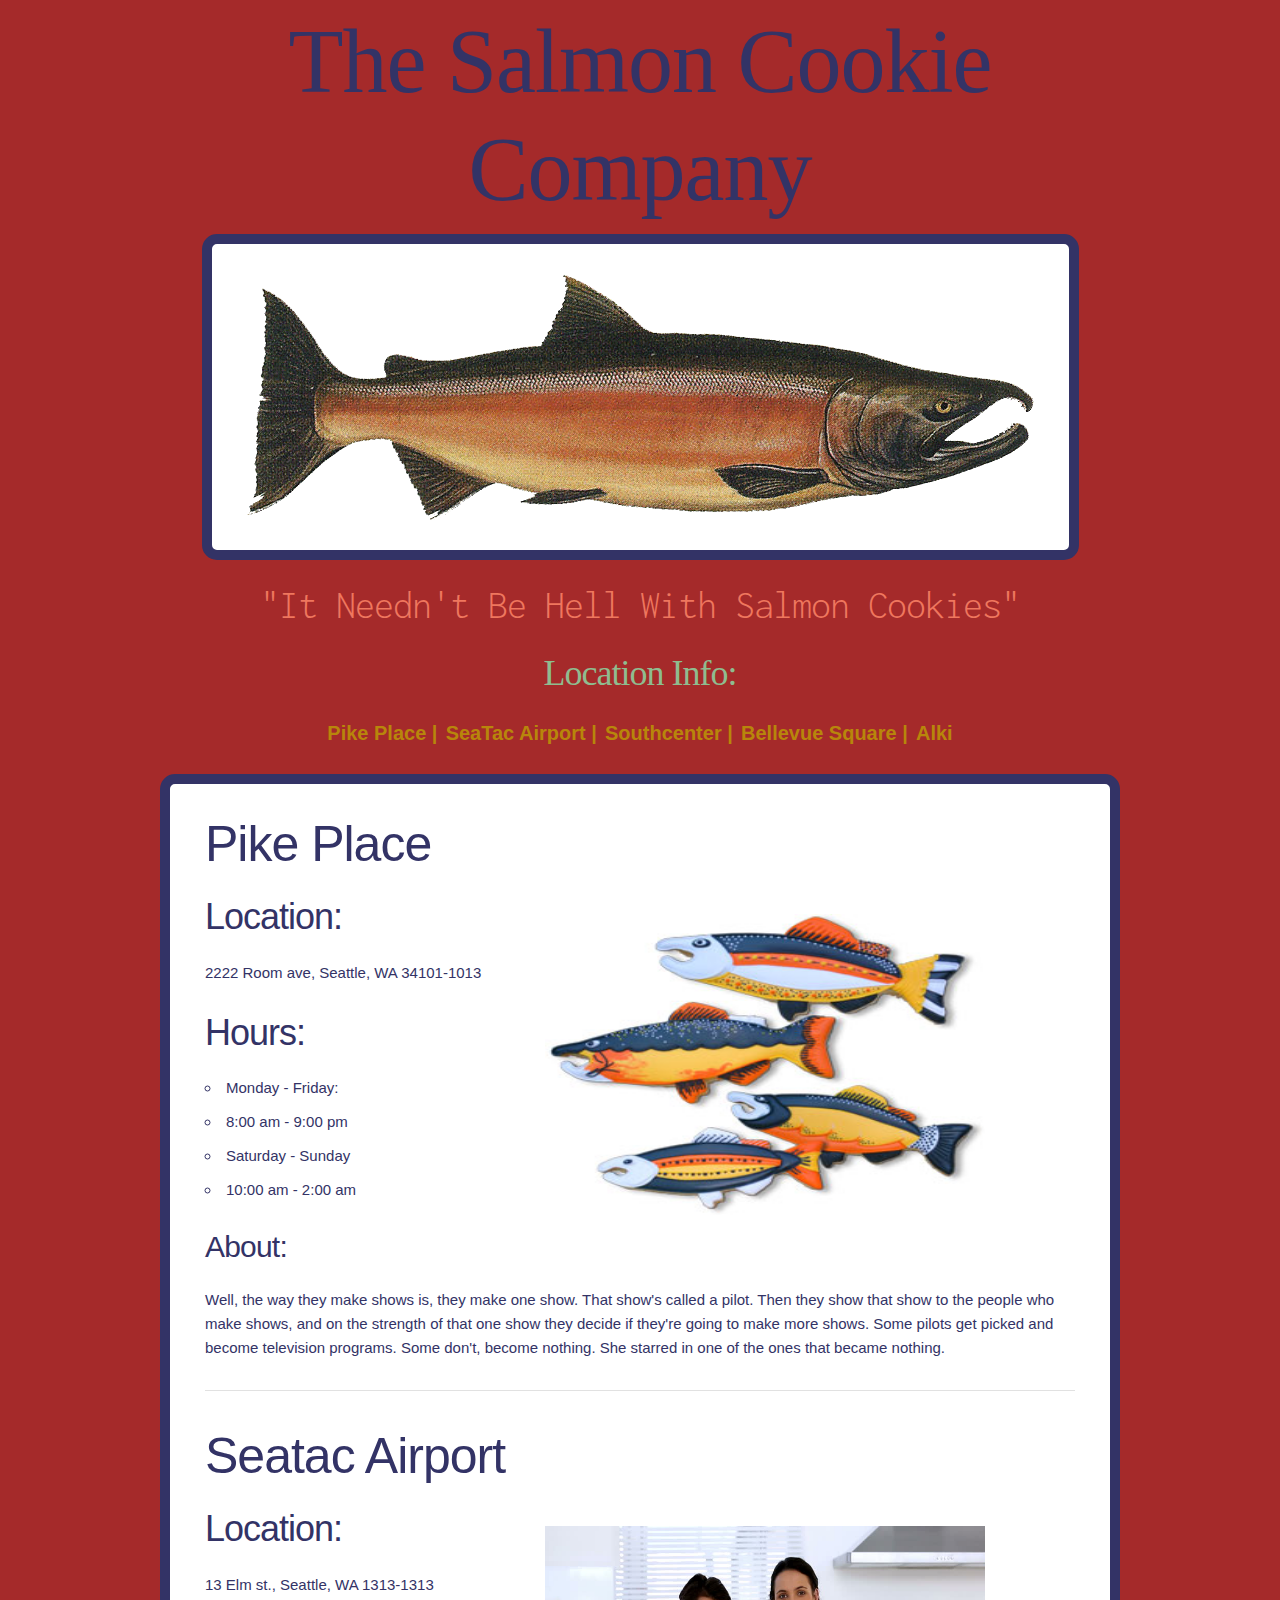
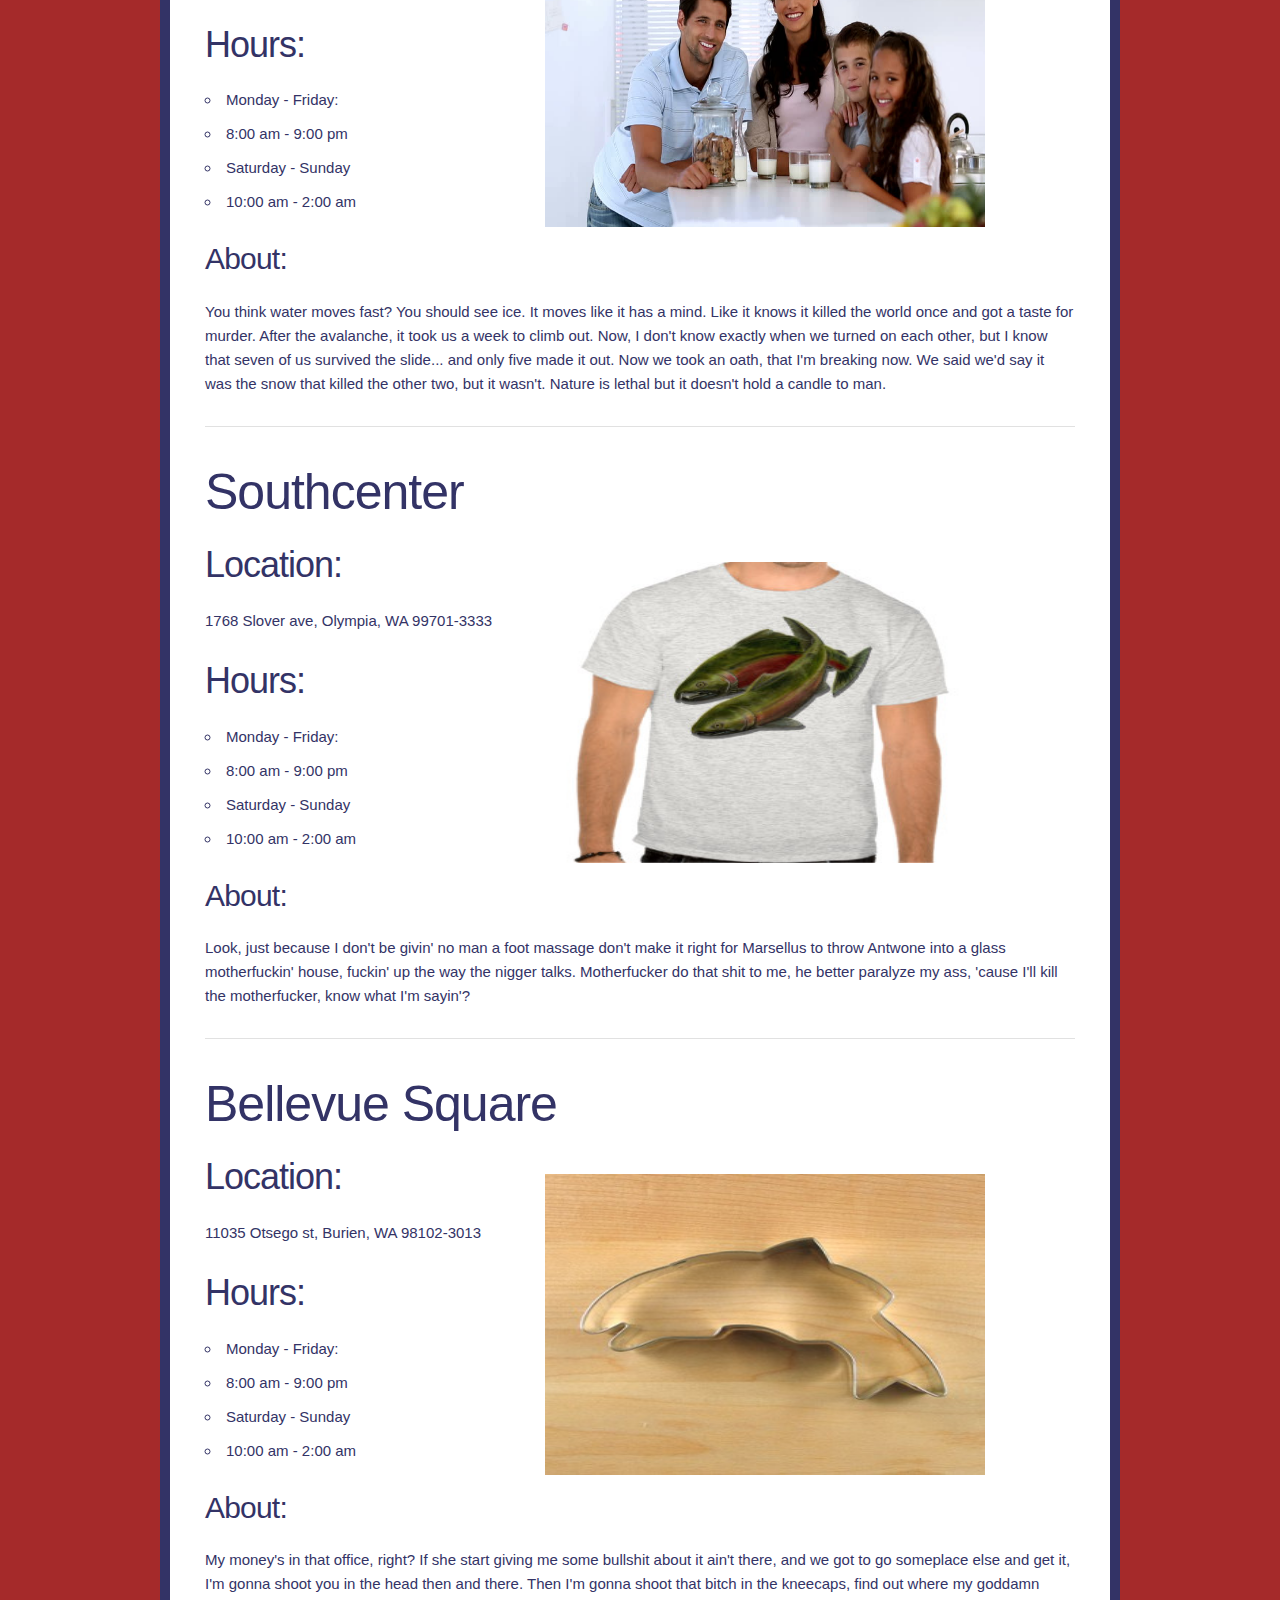
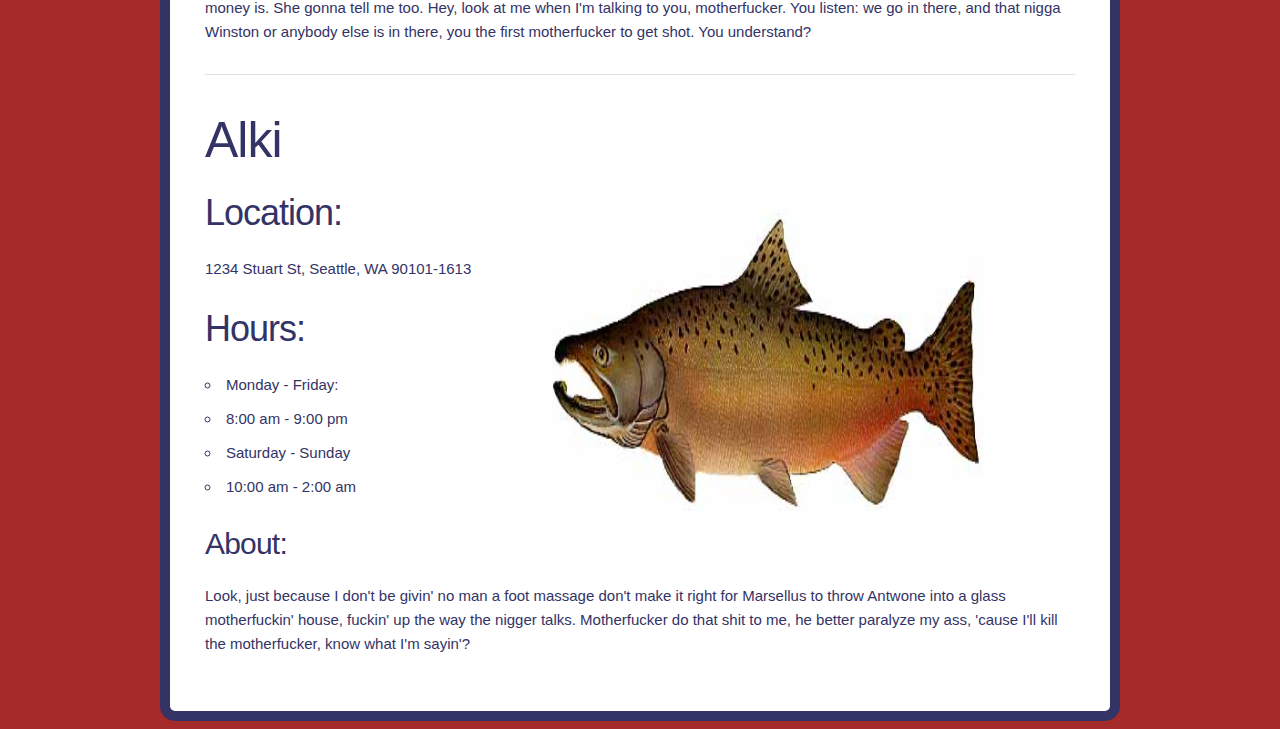
==== index.html @ 7e49e24e "Changed index layout" ====
<!DOCTYPE html>
<html>
<head>

  <title>Cookie-stand -- Tre</title>
  <link rel="stylesheet" type="text/css" href="css/style.css">
  <link rel="stylesheet" href="css/animate.css">
  <link rel="shortcut icon" type="image/x-icon" href="images/favicon.ico"/>
  <link rel="stylesheet" type="text/css" href="css/skeleton.css">
  <link href="https://fonts.googleapis.com/css?family=Inconsolata" rel="stylesheet" type="text/css">
  <link href="https://fonts.googleapis.com/css?family=Inconsolata|Chewy" rel="stylesheet" type="text/css">

</head>
<body>

  <div class="container">
    <div class="logo">
      <h1 class="company-name animated tada">The Salmon Cookie Company</h1>
        <img class="u-max-full-width main-img animated fadeInRight" src="images/salmon.png" alt="picture of a salmon" >
      <h2 class="slogan">"It Needn't Be Hell With Salmon Cookies"</h2>
    </div>
  <div class="locations">
    <h3 class="new-head">Location Info:</h3>
      <ul class="HorizontalButtons">
        <li><a href="#self">Pike Place |</a></li>
        <li><a href="#self">SeaTac Airport |</a></li>
        <li><a href="#self">Southcenter |</a></li>
        <li><a href="#self">Bellevue Square |</a></li>
        <li><a href="#self">Alki</a></li>
      </ul>
  </div>
<div class="borders1">
  <div class="hrs-info">
    <h1>Pike Place</h1>
    <img class="new-im u-max-full-width" src="images/fish.jpeg" alt="picture of a salmon cookie">
    <h3>Location:</h3>
    <p>2222 Room ave, Seattle, WA 34101-1013</p>
    <h3>Hours:</h3>
    <ul>
      <li>Monday - Friday:</li>
      <li>8:00 am - 9:00 pm</li>
      <li>Saturday - Sunday</li>
      <li>10:00 am - 2:00 am</li>
    </ul>
    <h4>About:</h4>
    <p>Well, the way they make shows is, they make one show. That show's called a pilot. Then they show that show to the people who make shows, and on the strength of that one show they decide if they're going to make more shows. Some pilots get picked and become television programs. Some don't, become nothing. She starred in one of the ones that became nothing.</p>
  </div>
  <hr />
  <div class="hrs-info">
    <h1>Seatac Airport</h1>
    <img class="new-im u-max-full-width" src="images/family.jpeg" alt="picture of a salmon cookie">
    <h3>Location:</h3>
    <p>13 Elm st., Seattle, WA 1313-1313</p>
    <h3>Hours:</h3>
    <ul>
      <li>Monday - Friday:</li>
      <li>8:00 am - 9:00 pm</li>
      <li>Saturday - Sunday</li>
      <li>10:00 am - 2:00 am</li>
    </ul>
    <h4>About:</h4>
    <p>You think water moves fast? You should see ice. It moves like it has a mind. Like it knows it killed the world once and got a taste for murder. After the avalanche, it took us a week to climb out. Now, I don't know exactly when we turned on each other, but I know that seven of us survived the slide... and only five made it out. Now we took an oath, that I'm breaking now. We said we'd say it was the snow that killed the other two, but it wasn't. Nature is lethal but it doesn't hold a candle to man.</p>
  </div>
  <hr />
  <div class="hrs-info">
    <h1>Southcenter</h1>
    <img class="new-im u-max-full-width" src="images/shirt.jpeg" alt="picture of a salmon cookie">
    <h3>Location:</h3>
    <p>1768 Slover ave, Olympia, WA 99701-3333</p>
    <h3>Hours:</h3>
    <ul>
      <li>Monday - Friday:</li>
      <li>8:00 am - 9:00 pm</li>
      <li>Saturday - Sunday</li>
      <li>10:00 am - 2:00 am</li>
    </ul>
    <h4>About:</h4>
    <p>Look, just because I don't be givin' no man a foot massage don't make it right for Marsellus to throw Antwone into a glass motherfuckin' house, fuckin' up the way the nigger talks. Motherfucker do that shit to me, he better paralyze my ass, 'cause I'll kill the motherfucker, know what I'm sayin'?</p>
  </div>
  <hr />
  <div class="hrs-info">
    <h1>Bellevue Square</h1>
    <img class="new-im u-max-full-width" src="images/cutter.jpeg" alt="picture of a salmon cookie">
    <h3>Location:</h3>
    <p>11035 Otsego st, Burien, WA 98102-3013</p>
    <h3>Hours:</h3>
    <ul>
      <li>Monday - Friday:</li>
      <li>8:00 am - 9:00 pm</li>
      <li>Saturday - Sunday</li>
      <li>10:00 am - 2:00 am</li>
    </ul>
    <h4>About:</h4>
    <p>My money's in that office, right? If she start giving me some bullshit about it ain't there, and we got to go someplace else and get it, I'm gonna shoot you in the head then and there. Then I'm gonna shoot that bitch in the kneecaps, find out where my goddamn money is. She gonna tell me too. Hey, look at me when I'm talking to you, motherfucker. You listen: we go in there, and that nigga Winston or anybody else is in there, you the first motherfucker to get shot. You understand?</p>
  </div>
  <hr />
  <div class="hrs-info">
    <h1>Alki</h1>
    <img class="new-im u-max-full-width" src="images/chinook.jpeg" alt="picture of a salmon cookie">
    <h3>Location:</h3>
    <p>1234 Stuart St, Seattle, WA 90101-1613</p>
    <h3>Hours:</h3>
    <ul>
      <li>Monday - Friday:</li>
      <li>8:00 am - 9:00 pm</li>
      <li>Saturday - Sunday</li>
      <li>10:00 am - 2:00 am</li>
    </ul>
    <h4>About:</h4>
    <p>Look, just because I don't be givin' no man a foot massage don't make it right for Marsellus to throw Antwone into a glass motherfuckin' house, fuckin' up the way the nigger talks. Motherfucker do that shit to me, he better paralyze my ass, 'cause I'll kill the motherfucker, know what I'm sayin'?</p>
  </div>
</div>
</div>
<script src="js/app.js"></script>

</body>
</html>
---- css/style.css ----
body {
  background-color: brown;
  font-family: 'Helvetica', Verdana, Arial ;
}

.slogan {
   text-align: center;
   padding-top: 20px;
   color: rgb(239, 119, 94);
   font-size: 40px;
   font-family: 'Inconsolata', cursive, Arial ;
 }

.main-img {
   display: block;
   margin: 0 auto;
   background-color: white;
   padding: 30px 35px 30px 35px;
   border: 10px solid #333366;
   border-radius: 15px;
 }

 .borders1 {
   background-color: white;
   padding: 30px 35px 30px 35px;
   border: 10px solid #333366;
   border-radius: 15px;
   color: #333366;
 }

 .new-im {
   width: 440px;
   height: 301px;
   float: right;
   margin-right: 90px;
   margin-top: 20px;
 }

 .company-name {
   font-family: 'Chewy', cursive;
   font-size: 90px;
   text-align: center;
   color:  #333366;
   margin-bottom: 10px;
 }

 .locations {
   list-style: none ;
   text-align: center;
 }

.locations a {
  font-size: 20px;
  color: #B8860B;
  font-weight: bolder;
}

 .new-head {
   text-align: center;
   font-family: 'Georgia', Times, cursive;
   color: 	#8FBC8F;
 }

 ul.HorizontalButtons {
  margin-left: 0;
  padding-left: 0;
}
ul.HorizontalButtons li {
  font-size: 15px;
  color: white;
  display: inline;
  margin: 2px;
  padding: 0;

}
ul.HorizontalButtons li a {
  text-decoration: none
}
ul.HorizontalButtons li a:hover {
  background-color: white;
}
---- css/skeleton.css ----
/*
* Skeleton V2.0.4
* Copyright 2014, Dave Gamache
* www.getskeleton.com
* Free to use under the MIT license.
* http://www.opensource.org/licenses/mit-license.php
* 12/29/2014
*/


/* Table of contents
––––––––––––––––––––––––––––––––––––––––––––––––––
- Grid
- Base Styles
- Typography
- Links
- Buttons
- Forms
- Lists
- Code
- Tables
- Spacing
- Utilities
- Clearing
- Media Queries
*/


/* Grid
–––––––––––––––––––––––––––––––––––––––––––––––––– */
.container {
  position: relative;
  width: 100%;
  max-width: 960px;
  margin: 0 auto;
  padding: 0 20px;
  box-sizing: border-box; }
.column,
.columns {
  width: 100%;
  float: left;
  box-sizing: border-box; }

/* For devices larger than 400px */
@media (min-width: 400px) {
  .container {
    width: 85%;
    padding: 0; }
}

/* For devices larger than 550px */
@media (min-width: 550px) {
  .container {
    width: 80%; }
  .column,
  .columns {
    margin-left: 4%; }
  .column:first-child,
  .columns:first-child {
    margin-left: 0; }

  .one.column,
  .one.columns                    { width: 4.66666666667%; }
  .two.columns                    { width: 13.3333333333%; }
  .three.columns                  { width: 22%;            }
  .four.columns                   { width: 30.6666666667%; }
  .five.columns                   { width: 39.3333333333%; }
  .six.columns                    { width: 48%;            }
  .seven.columns                  { width: 56.6666666667%; }
  .eight.columns                  { width: 65.3333333333%; }
  .nine.columns                   { width: 74.0%;          }
  .ten.columns                    { width: 82.6666666667%; }
  .eleven.columns                 { width: 91.3333333333%; }
  .twelve.columns                 { width: 100%; margin-left: 0; }

  .one-third.column               { width: 30.6666666667%; }
  .two-thirds.column              { width: 65.3333333333%; }

  .one-half.column                { width: 48%; }

  /* Offsets */
  .offset-by-one.column,
  .offset-by-one.columns          { margin-left: 8.66666666667%; }
  .offset-by-two.column,
  .offset-by-two.columns          { margin-left: 17.3333333333%; }
  .offset-by-three.column,
  .offset-by-three.columns        { margin-left: 26%;            }
  .offset-by-four.column,
  .offset-by-four.columns         { margin-left: 34.6666666667%; }
  .offset-by-five.column,
  .offset-by-five.columns         { margin-left: 43.3333333333%; }
  .offset-by-six.column,
  .offset-by-six.columns          { margin-left: 52%;            }
  .offset-by-seven.column,
  .offset-by-seven.columns        { margin-left: 60.6666666667%; }
  .offset-by-eight.column,
  .offset-by-eight.columns        { margin-left: 69.3333333333%; }
  .offset-by-nine.column,
  .offset-by-nine.columns         { margin-left: 78.0%;          }
  .offset-by-ten.column,
  .offset-by-ten.columns          { margin-left: 86.6666666667%; }
  .offset-by-eleven.column,
  .offset-by-eleven.columns       { margin-left: 95.3333333333%; }

  .offset-by-one-third.column,
  .offset-by-one-third.columns    { margin-left: 34.6666666667%; }
  .offset-by-two-thirds.column,
  .offset-by-two-thirds.columns   { margin-left: 69.3333333333%; }

  .offset-by-one-half.column,
  .offset-by-one-half.columns     { margin-left: 52%; }

}


/* Base Styles
–––––––––––––––––––––––––––––––––––––––––––––––––– */
/* NOTE
html is set to 62.5% so that all the REM measurements throughout Skeleton
are based on 10px sizing. So basically 1.5rem = 15px :) */
html {
  font-size: 62.5%; }
body {
  font-size: 1.5em; /* currently ems cause chrome bug misinterpreting rems on body element */
  line-height: 1.6;
  font-weight: 400;
  font-family: "Raleway", "HelveticaNeue", "Helvetica Neue", Helvetica, Arial, sans-serif;
  color: #222; }


/* Typography
–––––––––––––––––––––––––––––––––––––––––––––––––– */
h1, h2, h3, h4, h5, h6 {
  margin-top: 0;
  margin-bottom: 2rem;
  font-weight: 300; }
h1 { font-size: 4.0rem; line-height: 1.2;  letter-spacing: -.1rem;}
h2 { font-size: 3.6rem; line-height: 1.25; letter-spacing: -.1rem; }
h3 { font-size: 3.0rem; line-height: 1.3;  letter-spacing: -.1rem; }
h4 { font-size: 2.4rem; line-height: 1.35; letter-spacing: -.08rem; }
h5 { font-size: 1.8rem; line-height: 1.5;  letter-spacing: -.05rem; }
h6 { font-size: 1.5rem; line-height: 1.6;  letter-spacing: 0; }

/* Larger than phablet */
@media (min-width: 550px) {
  h1 { font-size: 5.0rem; }
  h2 { font-size: 4.2rem; }
  h3 { font-size: 3.6rem; }
  h4 { font-size: 3.0rem; }
  h5 { font-size: 2.4rem; }
  h6 { font-size: 1.5rem; }
}

p {
  margin-top: 0; }


/* Links
–––––––––––––––––––––––––––––––––––––––––––––––––– */
a {
  color: #1EAEDB; }
a:hover {
  color: #0FA0CE; }


/* Buttons
–––––––––––––––––––––––––––––––––––––––––––––––––– */
.button,
button,
input[type="submit"],
input[type="reset"],
input[type="button"] {
  display: inline-block;
  height: 38px;
  padding: 0 30px;
  color: #555;
  text-align: center;
  font-size: 11px;
  font-weight: 600;
  line-height: 38px;
  letter-spacing: .1rem;
  text-transform: uppercase;
  text-decoration: none;
  white-space: nowrap;
  background-color: transparent;
  border-radius: 4px;
  border: 1px solid #bbb;
  cursor: pointer;
  box-sizing: border-box; }
.button:hover,
button:hover,
input[type="submit"]:hover,
input[type="reset"]:hover,
input[type="button"]:hover,
.button:focus,
button:focus,
input[type="submit"]:focus,
input[type="reset"]:focus,
input[type="button"]:focus {
  color: #333;
  border-color: #888;
  outline: 0; }
.button.button-primary,
button.button-primary,
input[type="submit"].button-primary,
input[type="reset"].button-primary,
input[type="button"].button-primary {
  color: #FFF;
  background-color: #33C3F0;
  border-color: #33C3F0; }
.button.button-primary:hover,
button.button-primary:hover,
input[type="submit"].button-primary:hover,
input[type="reset"].button-primary:hover,
input[type="button"].button-primary:hover,
.button.button-primary:focus,
button.button-primary:focus,
input[type="submit"].button-primary:focus,
input[type="reset"].button-primary:focus,
input[type="button"].button-primary:focus {
  color: #FFF;
  background-color: #1EAEDB;
  border-color: #1EAEDB; }


/* Forms
–––––––––––––––––––––––––––––––––––––––––––––––––– */
input[type="email"],
input[type="number"],
input[type="search"],
input[type="text"],
input[type="tel"],
input[type="url"],
input[type="password"],
textarea,
select {
  height: 38px;
  padding: 6px 10px; /* The 6px vertically centers text on FF, ignored by Webkit */
  background-color: #fff;
  border: 1px solid #D1D1D1;
  border-radius: 4px;
  box-shadow: none;
  box-sizing: border-box; }
/* Removes awkward default styles on some inputs for iOS */
input[type="email"],
input[type="number"],
input[type="search"],
input[type="text"],
input[type="tel"],
input[type="url"],
input[type="password"],
textarea {
  -webkit-appearance: none;
     -moz-appearance: none;
          appearance: none; }
textarea {
  min-height: 65px;
  padding-top: 6px;
  padding-bottom: 6px; }
input[type="email"]:focus,
input[type="number"]:focus,
input[type="search"]:focus,
input[type="text"]:focus,
input[type="tel"]:focus,
input[type="url"]:focus,
input[type="password"]:focus,
textarea:focus,
select:focus {
  border: 1px solid #33C3F0;
  outline: 0; }
label,
legend {
  display: block;
  margin-bottom: .5rem;
  font-weight: 600; }
fieldset {
  padding: 0;
  border-width: 0; }
input[type="checkbox"],
input[type="radio"] {
  display: inline; }
label > .label-body {
  display: inline-block;
  margin-left: .5rem;
  font-weight: normal; }


/* Lists
–––––––––––––––––––––––––––––––––––––––––––––––––– */
ul {
  list-style: circle inside; }
ol {
  list-style: decimal inside; }
ol, ul {
  padding-left: 0;
  margin-top: 0; }
ul ul,
ul ol,
ol ol,
ol ul {
  margin: 1.5rem 0 1.5rem 3rem;
  font-size: 90%; }
li {
  margin-bottom: 1rem; }


/* Code
–––––––––––––––––––––––––––––––––––––––––––––––––– */
code {
  padding: .2rem .5rem;
  margin: 0 .2rem;
  font-size: 90%;
  white-space: nowrap;
  background: #F1F1F1;
  border: 1px solid #E1E1E1;
  border-radius: 4px; }
pre > code {
  display: block;
  padding: 1rem 1.5rem;
  white-space: pre; }


/* Tables
–––––––––––––––––––––––––––––––––––––––––––––––––– */
th,
td {
  padding: 12px 15px;
  text-align: left;
  border-bottom: 1px solid #E1E1E1; }
th:first-child,
td:first-child {
  padding-left: 0; }
th:last-child,
td:last-child {
  padding-right: 0; }


/* Spacing
–––––––––––––––––––––––––––––––––––––––––––––––––– */
button,
.button {
  margin-bottom: 1rem; }
input,
textarea,
select,
fieldset {
  margin-bottom: 1.5rem; }
pre,
blockquote,
dl,
figure,
table,
p,
ul,
ol,
form {
  margin-bottom: 2.5rem; }


/* Utilities
–––––––––––––––––––––––––––––––––––––––––––––––––– */
.u-full-width {
  width: 100%;
  box-sizing: border-box; }
.u-max-full-width {
  max-width: 100%;
  box-sizing: border-box; }
.u-pull-right {
  float: right; }
.u-pull-left {
  float: left; }


/* Misc
–––––––––––––––––––––––––––––––––––––––––––––––––– */
hr {
  margin-top: 3rem;
  margin-bottom: 3.5rem;
  border-width: 0;
  border-top: 1px solid #E1E1E1; }


/* Clearing
–––––––––––––––––––––––––––––––––––––––––––––––––– */

/* Self Clearing Goodness */
.container:after,
.row:after,
.u-cf {
  content: "";
  display: table;
  clear: both; }


/* Media Queries
–––––––––––––––––––––––––––––––––––––––––––––––––– */
/*
Note: The best way to structure the use of media queries is to create the queries
near the relevant code. For example, if you wanted to change the styles for buttons
on small devices, paste the mobile query code up in the buttons section and style it
there.
*/


/* Larger than mobile */
@media (min-width: 400px) {}

/* Larger than phablet (also point when grid becomes active) */
@media (min-width: 550px) {}

/* Larger than tablet */
@media (min-width: 750px) {}

/* Larger than desktop */
@media (min-width: 1000px) {}

/* Larger than Desktop HD */
@media (min-width: 1200px) {}
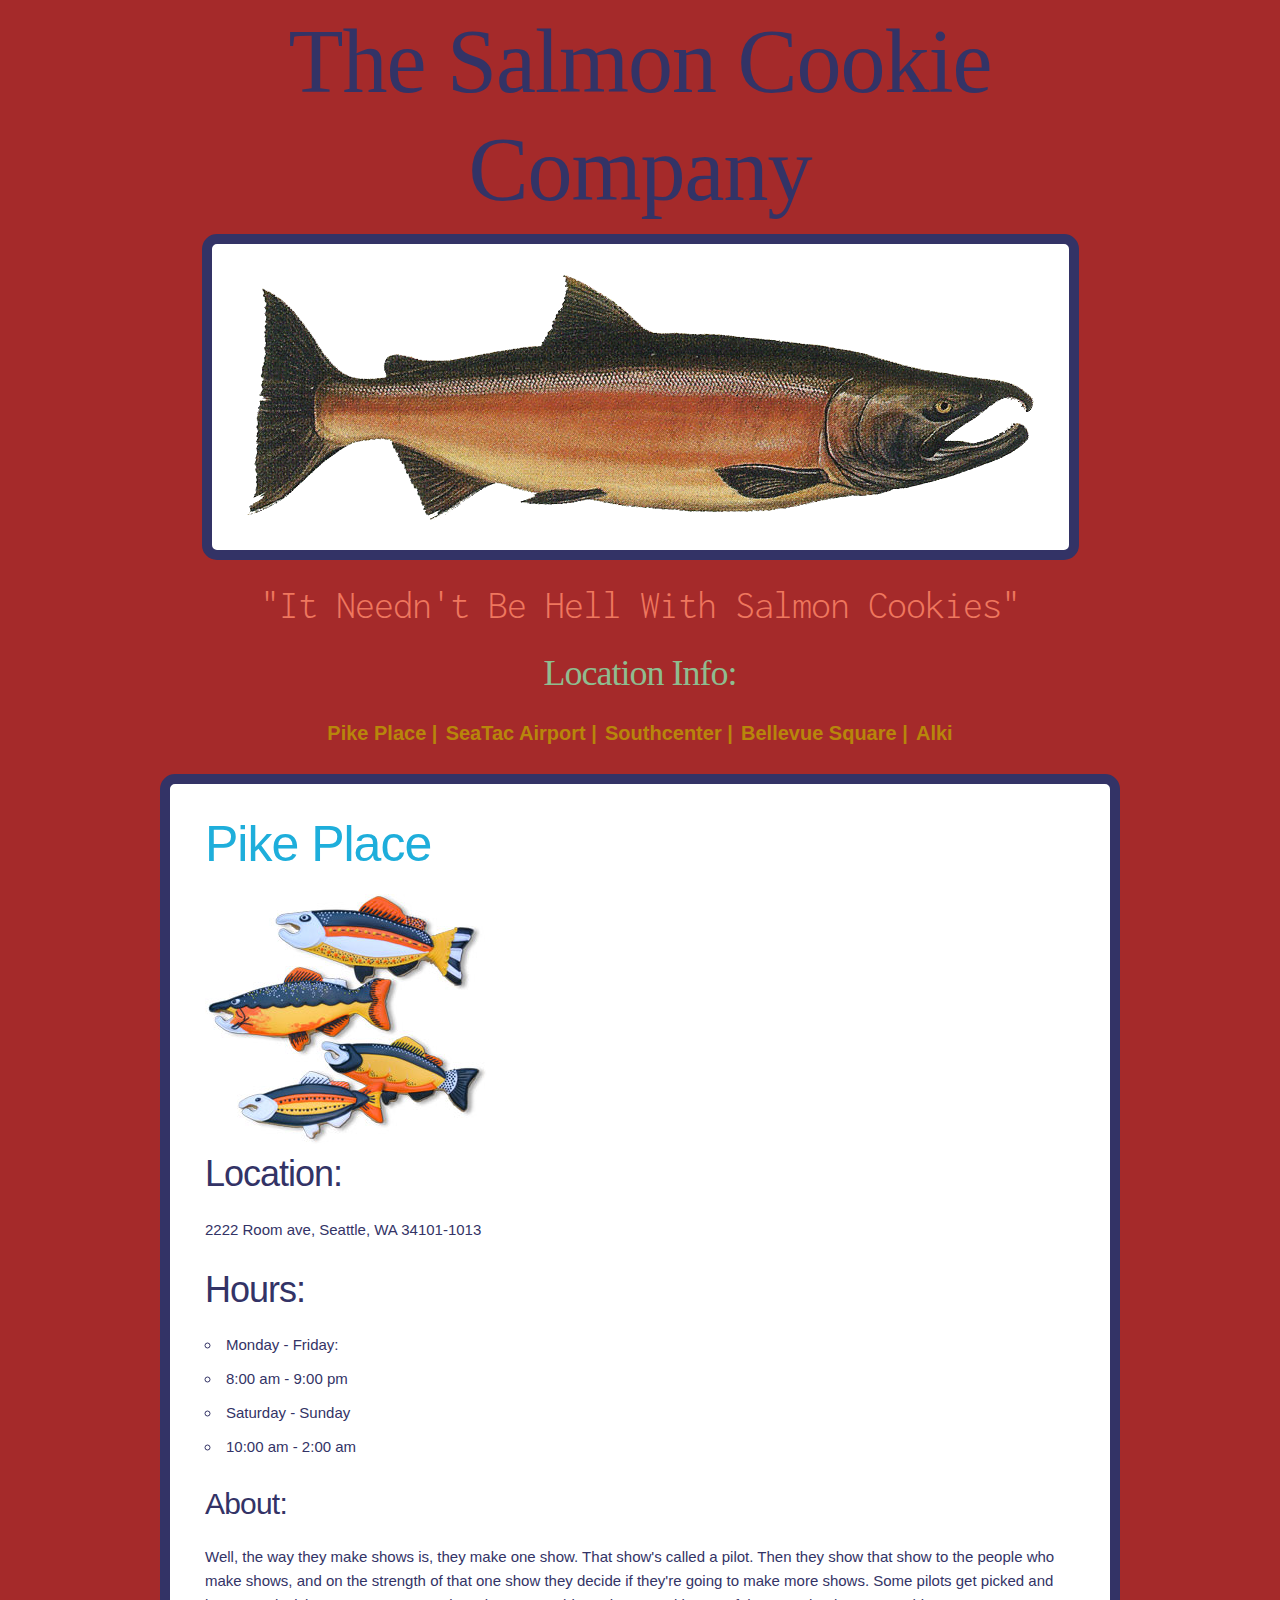
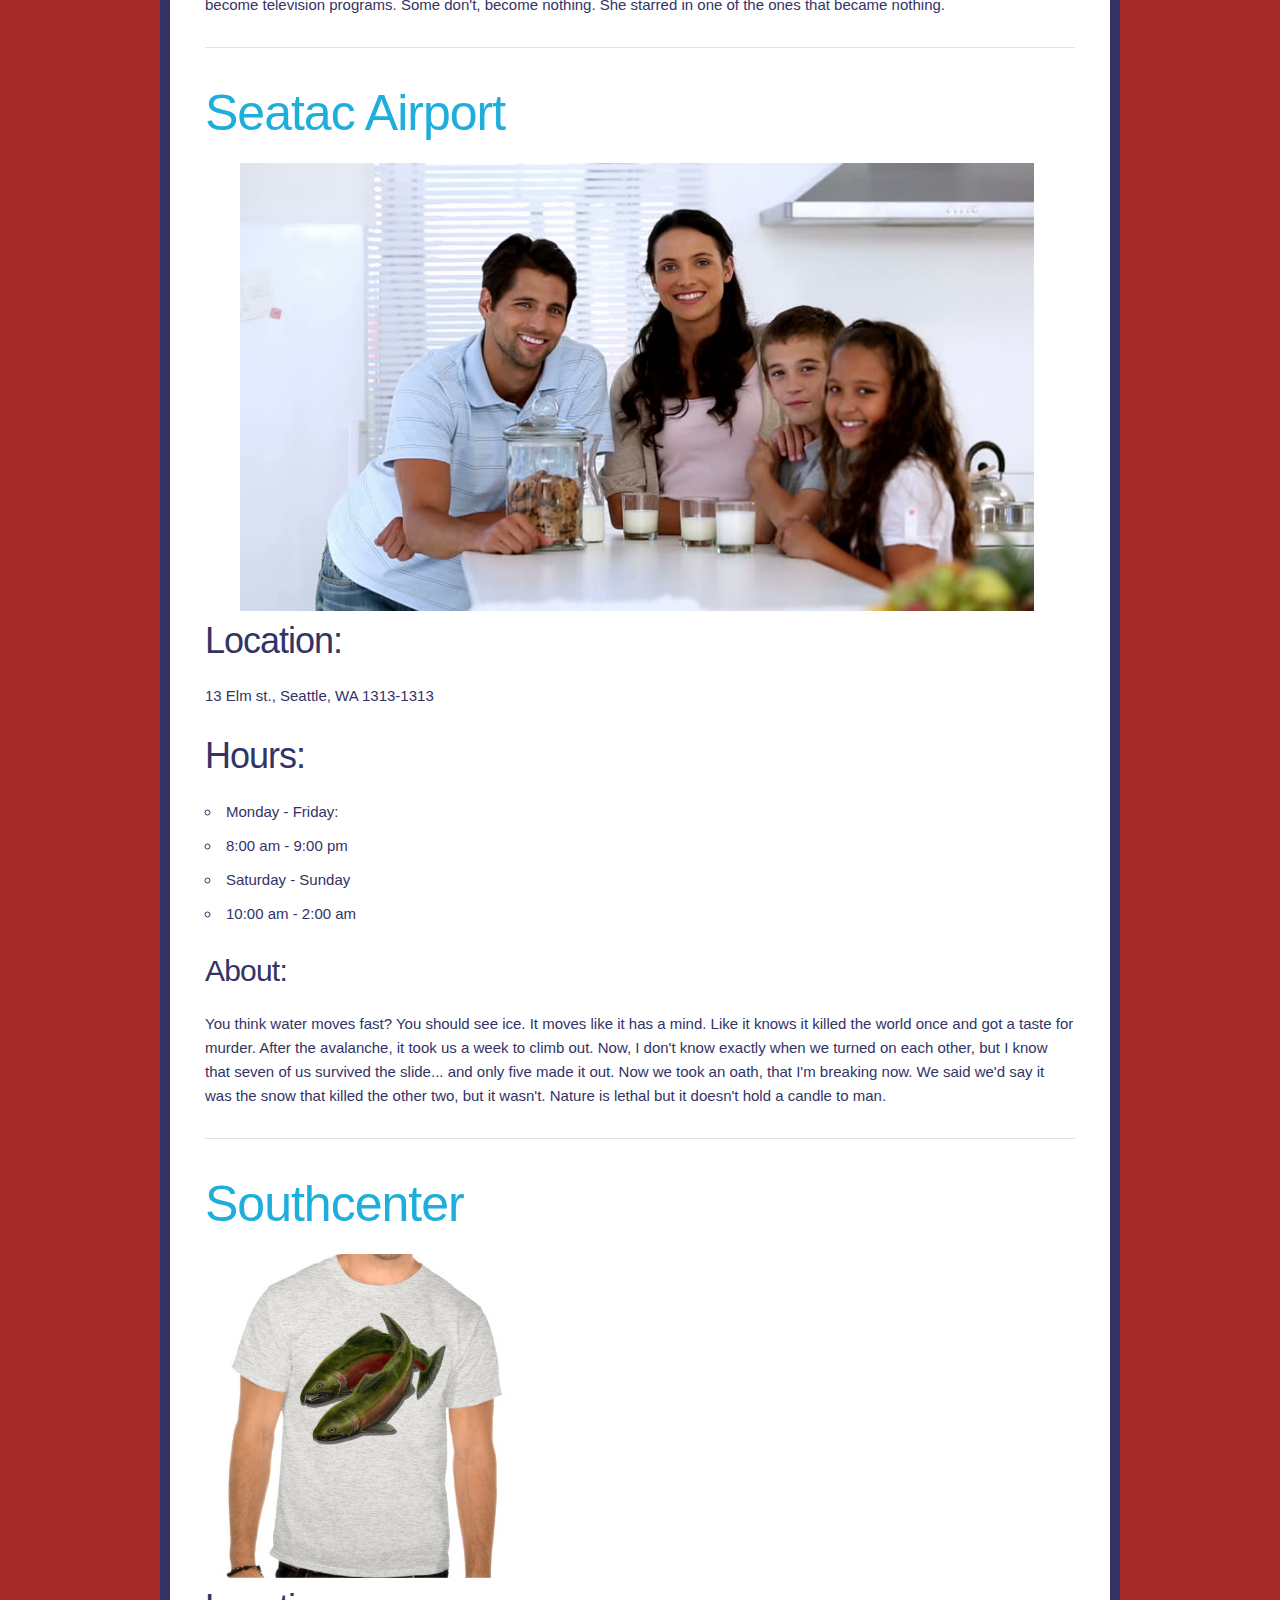
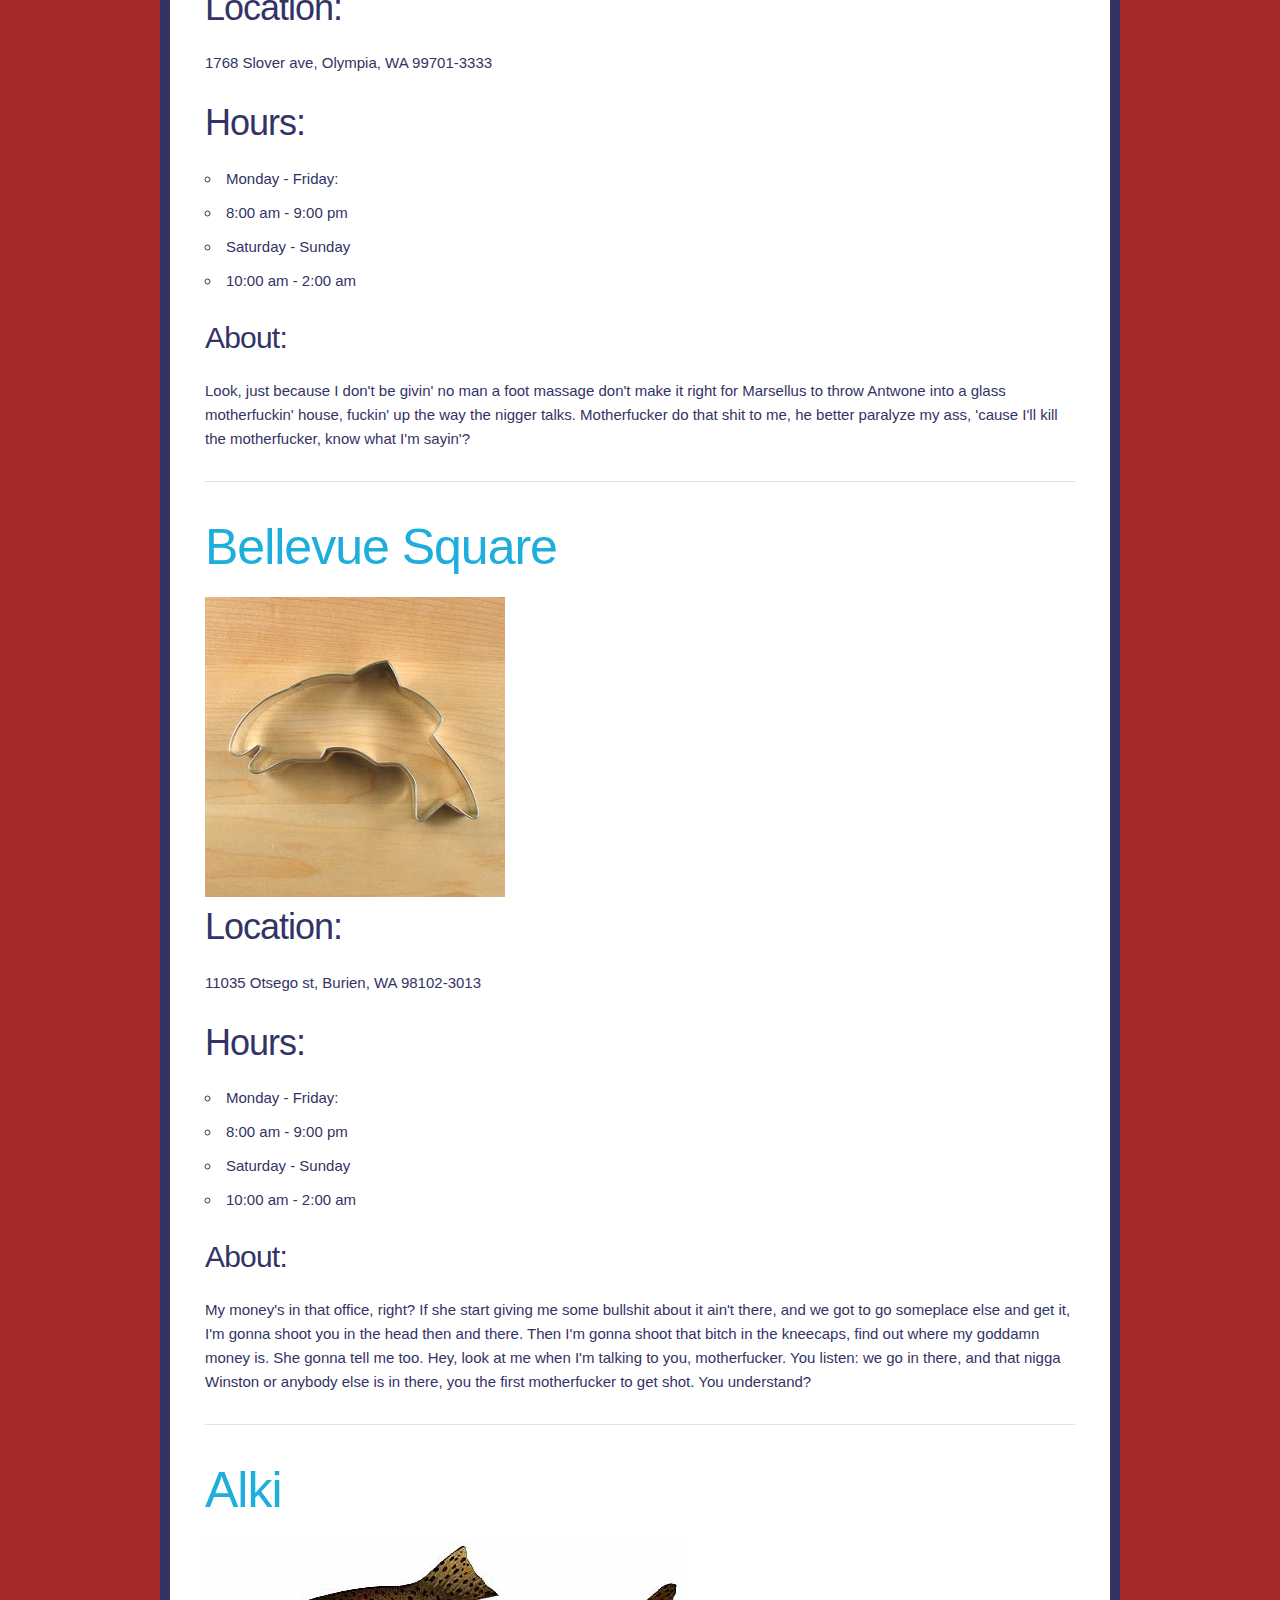
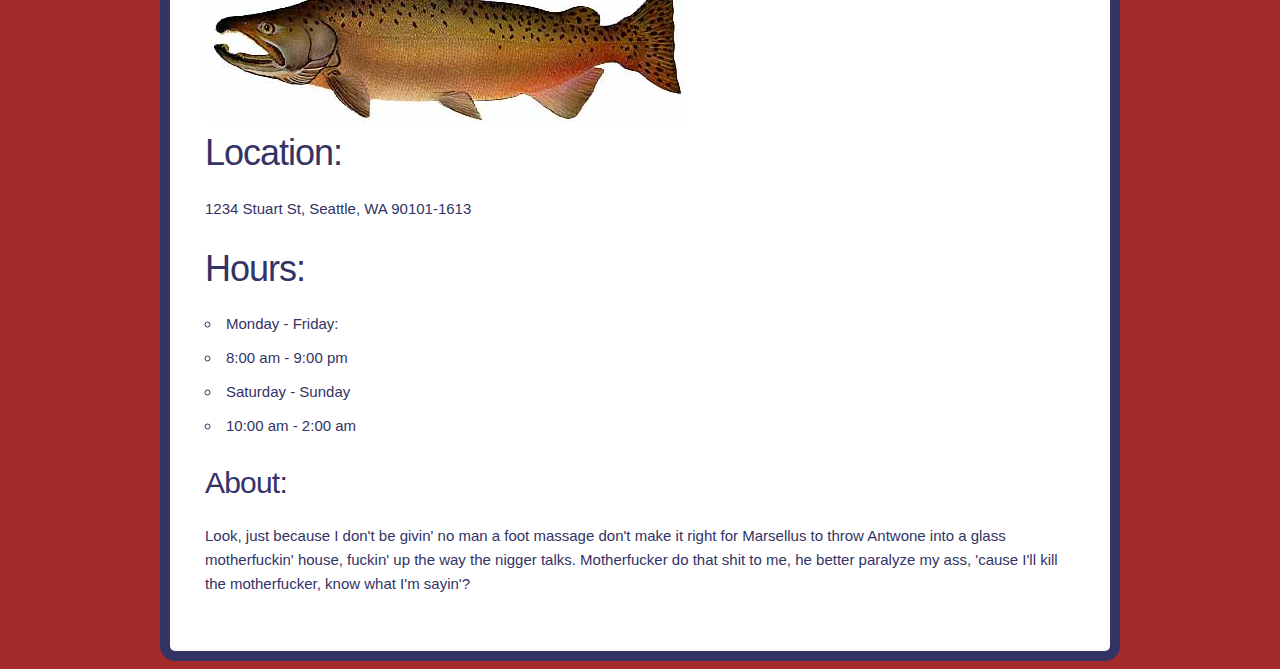
==== commit a98de1a6: "made images responsive" ====
--- a/index.html
+++ b/index.html
@@ -1,115 +1,140 @@
-<!DOCTYPE html>
-<html>
-<head>
+  <!DOCTYPE html>
+  <html>
+  <head>
 
-  <title>Cookie-stand -- Tre</title>
-  <link rel="stylesheet" type="text/css" href="css/style.css">
-  <link rel="stylesheet" href="css/animate.css">
-  <link rel="shortcut icon" type="image/x-icon" href="images/favicon.ico"/>
-  <link rel="stylesheet" type="text/css" href="css/skeleton.css">
-  <link href="https://fonts.googleapis.com/css?family=Inconsolata" rel="stylesheet" type="text/css">
-  <link href="https://fonts.googleapis.com/css?family=Inconsolata|Chewy" rel="stylesheet" type="text/css">
+    <title>Cookie-stand -- Tre</title>
+    <link rel="stylesheet" type="text/css" href="css/style.css">
+    <link rel="stylesheet" href="css/animate.css">
+    <link rel="shortcut icon" type="image/x-icon" href="images/favicon.ico"/>
+    <link rel="stylesheet" type="text/css" href="css/skeleton.css">
+    <link href="https://fonts.googleapis.com/css?family=Inconsolata" rel="stylesheet" type="text/css">
+    <link href="https://fonts.googleapis.com/css?family=Inconsolata|Chewy" rel="stylesheet" type="text/css">
 
-</head>
-<body>
 
-  <div class="container">
+  </head>
+  <body>
+
+    <div class="container">
     <div class="logo">
-      <h1 class="company-name animated tada">The Salmon Cookie Company</h1>
-        <img class="u-max-full-width main-img animated fadeInRight" src="images/salmon.png" alt="picture of a salmon" >
-      <h2 class="slogan">"It Needn't Be Hell With Salmon Cookies"</h2>
+        <h1 class="company-name animated tada">The Salmon Cookie Company</h1>
+          <img class="u-max-full-width main-img animated fadeInRight" src="images/salmon.png" alt="picture of a salmon" >
+        <h2 class="slogan">"It Needn't Be Hell With Salmon Cookies"</h2>
+
     </div>
-  <div class="locations">
-    <h3 class="new-head">Location Info:</h3>
-      <ul class="HorizontalButtons">
-        <li><a href="#self">Pike Place |</a></li>
-        <li><a href="#self">SeaTac Airport |</a></li>
-        <li><a href="#self">Southcenter |</a></li>
-        <li><a href="#self">Bellevue Square |</a></li>
-        <li><a href="#self">Alki</a></li>
-      </ul>
+    <div class="locations">
+
+      <h3 class="new-head">Location Info:</h3>
+          <ul class="HorizontalButtons">
+            <li><a href="#pikeS">Pike Place |</a></li>
+            <li><a href="#tacS">SeaTac Airport |</a></li>
+            <li><a href="#southS">Southcenter |</a></li>
+            <li><a href="#bellS">Bellevue Square |</a></li>
+            <li><a href="#alkS">Alki</a></li>
+          </ul>
+
+    </div>
+    <div class="row">
+
+      <div class="twelve columns">
+      <div class="borders1">
+      <div class="hrs-info">
+        <h1><a id="pikeS">Pike Place</a></h1>
+        <div class="twelve columns">
+          <img class="new-im" src="images/fish.jpeg" alt="picture of a salmon cookie">
+        </div>
+        <h3>Location:</h3>
+          <p>2222 Room ave, Seattle, WA 34101-1013</p>
+        <h3>Hours:</h3>
+          <ul>
+            <li>Monday - Friday:</li>
+            <li>8:00 am - 9:00 pm</li>
+            <li>Saturday - Sunday</li>
+            <li>10:00 am - 2:00 am</li>
+          </ul>
+        <h4>About:</h4>
+          <p>Well, the way they make shows is, they make one show. That show's called a pilot. Then they show that show to the people who make shows, and on the strength of that one show they decide if they're going to make more shows. Some pilots get picked and become television programs. Some don't, become nothing. She starred in one of the ones that became nothing.</p>
+    </div>
+    <hr />
+    <div class="hrs-info">
+
+        <h1><a id="tacS">Seatac Airport</a></h1>
+        <div class="eleven columns">
+          <img class="new-im u-max-full-width" src="images/family.jpeg" alt="picture of a salmon cookie">
+        </div>
+        <h3>Location:</h3>
+          <p>13 Elm st., Seattle, WA 1313-1313</p>
+        <h3>Hours:</h3>
+          <ul>
+            <li>Monday - Friday:</li>
+            <li>8:00 am - 9:00 pm</li>
+            <li>Saturday - Sunday</li>
+            <li>10:00 am - 2:00 am</li>
+          </ul>
+        <h4>About:</h4>
+          <p>You think water moves fast? You should see ice. It moves like it has a mind. Like it knows it killed the world once and got a taste for murder. After the avalanche, it took us a week to climb out. Now, I don't know exactly when we turned on each other, but I know that seven of us survived the slide... and only five made it out. Now we took an oath, that I'm breaking now. We said we'd say it was the snow that killed the other two, but it wasn't. Nature is lethal but it doesn't hold a candle to man.</p>
+    </div>
+    <hr />
+    <div class="hrs-info">
+
+        <h1><a id="southS">Southcenter</a></h1>
+        <div class="twelve columns">
+          <img class="new-im u-max-full-width" src="images/shirt.jpeg" alt="picture of a salmon cookie">
+        </div>
+        <h3>Location:</h3>
+          <p>1768 Slover ave, Olympia, WA 99701-3333</p>
+        <h3>Hours:</h3>
+          <ul>
+            <li>Monday - Friday:</li>
+            <li>8:00 am - 9:00 pm</li>
+            <li>Saturday - Sunday</li>
+            <li>10:00 am - 2:00 am</li>
+          </ul>
+        <h4>About:</h4>
+          <p>Look, just because I don't be givin' no man a foot massage don't make it right for Marsellus to throw Antwone into a glass motherfuckin' house, fuckin' up the way the nigger talks. Motherfucker do that shit to me, he better paralyze my ass, 'cause I'll kill the motherfucker, know what I'm sayin'?</p>
+
+    </div>
+    <hr />
+    <div class="hrs-info">
+
+        <h1><a id="bellS">Bellevue Square</a></h1>
+        <div class="twelve columns">
+          <img class="new-im u-max-full-width" src="images/cutter.jpeg" alt="picture of a salmon cookie">
+        </div>
+        <h3>Location:</h3>
+          <p>11035 Otsego st, Burien, WA 98102-3013</p>
+        <h3>Hours:</h3>
+          <ul>
+            <li>Monday - Friday:</li>
+            <li>8:00 am - 9:00 pm</li>
+            <li>Saturday - Sunday</li>
+            <li>10:00 am - 2:00 am</li>
+          </ul>
+        <h4>About:</h4>
+          <p>My money's in that office, right? If she start giving me some bullshit about it ain't there, and we got to go someplace else and get it, I'm gonna shoot you in the head then and there. Then I'm gonna shoot that bitch in the kneecaps, find out where my goddamn money is. She gonna tell me too. Hey, look at me when I'm talking to you, motherfucker. You listen: we go in there, and that nigga Winston or anybody else is in there, you the first motherfucker to get shot. You understand?</p>
+
+    </div>
+    <hr />
+    <div class="hrs-info">
+
+        <h1><a id="alkS">Alki</a></h1>
+        <div class="twelve columns">
+          <img class="new-im u-max-full-width" src="images/chinook.jpeg" alt="picture of a salmon cookie">
+        </div>
+        <h3>Location:</h3>
+          <p>1234 Stuart St, Seattle, WA 90101-1613</p>
+        <h3>Hours:</h3>
+          <ul>
+            <li>Monday - Friday:</li>
+            <li>8:00 am - 9:00 pm</li>
+            <li>Saturday - Sunday</li>
+            <li>10:00 am - 2:00 am</li>
+          </ul>
+        <h4>About:</h4>
+          <p>Look, just because I don't be givin' no man a foot massage don't make it right for Marsellus to throw Antwone into a glass motherfuckin' house, fuckin' up the way the nigger talks. Motherfucker do that shit to me, he better paralyze my ass, 'cause I'll kill the motherfucker, know what I'm sayin'?</p>
+        </div>
+      </div>
+    </div>
   </div>
-<div class="borders1">
-  <div class="hrs-info">
-    <h1>Pike Place</h1>
-    <img class="new-im u-max-full-width" src="images/fish.jpeg" alt="picture of a salmon cookie">
-    <h3>Location:</h3>
-    <p>2222 Room ave, Seattle, WA 34101-1013</p>
-    <h3>Hours:</h3>
-    <ul>
-      <li>Monday - Friday:</li>
-      <li>8:00 am - 9:00 pm</li>
-      <li>Saturday - Sunday</li>
-      <li>10:00 am - 2:00 am</li>
-    </ul>
-    <h4>About:</h4>
-    <p>Well, the way they make shows is, they make one show. That show's called a pilot. Then they show that show to the people who make shows, and on the strength of that one show they decide if they're going to make more shows. Some pilots get picked and become television programs. Some don't, become nothing. She starred in one of the ones that became nothing.</p>
-  </div>
-  <hr />
-  <div class="hrs-info">
-    <h1>Seatac Airport</h1>
-    <img class="new-im u-max-full-width" src="images/family.jpeg" alt="picture of a salmon cookie">
-    <h3>Location:</h3>
-    <p>13 Elm st., Seattle, WA 1313-1313</p>
-    <h3>Hours:</h3>
-    <ul>
-      <li>Monday - Friday:</li>
-      <li>8:00 am - 9:00 pm</li>
-      <li>Saturday - Sunday</li>
-      <li>10:00 am - 2:00 am</li>
-    </ul>
-    <h4>About:</h4>
-    <p>You think water moves fast? You should see ice. It moves like it has a mind. Like it knows it killed the world once and got a taste for murder. After the avalanche, it took us a week to climb out. Now, I don't know exactly when we turned on each other, but I know that seven of us survived the slide... and only five made it out. Now we took an oath, that I'm breaking now. We said we'd say it was the snow that killed the other two, but it wasn't. Nature is lethal but it doesn't hold a candle to man.</p>
-  </div>
-  <hr />
-  <div class="hrs-info">
-    <h1>Southcenter</h1>
-    <img class="new-im u-max-full-width" src="images/shirt.jpeg" alt="picture of a salmon cookie">
-    <h3>Location:</h3>
-    <p>1768 Slover ave, Olympia, WA 99701-3333</p>
-    <h3>Hours:</h3>
-    <ul>
-      <li>Monday - Friday:</li>
-      <li>8:00 am - 9:00 pm</li>
-      <li>Saturday - Sunday</li>
-      <li>10:00 am - 2:00 am</li>
-    </ul>
-    <h4>About:</h4>
-    <p>Look, just because I don't be givin' no man a foot massage don't make it right for Marsellus to throw Antwone into a glass motherfuckin' house, fuckin' up the way the nigger talks. Motherfucker do that shit to me, he better paralyze my ass, 'cause I'll kill the motherfucker, know what I'm sayin'?</p>
-  </div>
-  <hr />
-  <div class="hrs-info">
-    <h1>Bellevue Square</h1>
-    <img class="new-im u-max-full-width" src="images/cutter.jpeg" alt="picture of a salmon cookie">
-    <h3>Location:</h3>
-    <p>11035 Otsego st, Burien, WA 98102-3013</p>
-    <h3>Hours:</h3>
-    <ul>
-      <li>Monday - Friday:</li>
-      <li>8:00 am - 9:00 pm</li>
-      <li>Saturday - Sunday</li>
-      <li>10:00 am - 2:00 am</li>
-    </ul>
-    <h4>About:</h4>
-    <p>My money's in that office, right? If she start giving me some bullshit about it ain't there, and we got to go someplace else and get it, I'm gonna shoot you in the head then and there. Then I'm gonna shoot that bitch in the kneecaps, find out where my goddamn money is. She gonna tell me too. Hey, look at me when I'm talking to you, motherfucker. You listen: we go in there, and that nigga Winston or anybody else is in there, you the first motherfucker to get shot. You understand?</p>
-  </div>
-  <hr />
-  <div class="hrs-info">
-    <h1>Alki</h1>
-    <img class="new-im u-max-full-width" src="images/chinook.jpeg" alt="picture of a salmon cookie">
-    <h3>Location:</h3>
-    <p>1234 Stuart St, Seattle, WA 90101-1613</p>
-    <h3>Hours:</h3>
-    <ul>
-      <li>Monday - Friday:</li>
-      <li>8:00 am - 9:00 pm</li>
-      <li>Saturday - Sunday</li>
-      <li>10:00 am - 2:00 am</li>
-    </ul>
-    <h4>About:</h4>
-    <p>Look, just because I don't be givin' no man a foot massage don't make it right for Marsellus to throw Antwone into a glass motherfuckin' house, fuckin' up the way the nigger talks. Motherfucker do that shit to me, he better paralyze my ass, 'cause I'll kill the motherfucker, know what I'm sayin'?</p>
-  </div>
-</div>
 </div>
 <script src="js/app.js"></script>
 
--- a/css/style.css
+++ b/css/style.css
@@ -28,13 +28,13 @@
    color: #333366;
  }
 
- .new-im {
+ /*.new-im {
    width: 440px;
    height: 301px;
    float: right;
    margin-right: 90px;
    margin-top: 20px;
- }
+ }*/
 
  .company-name {
    font-family: 'Chewy', cursive;
@@ -79,3 +79,7 @@
 ul.HorizontalButtons li a:hover {
   background-color: white;
 }
+
+a {
+  color: #333366;
+}
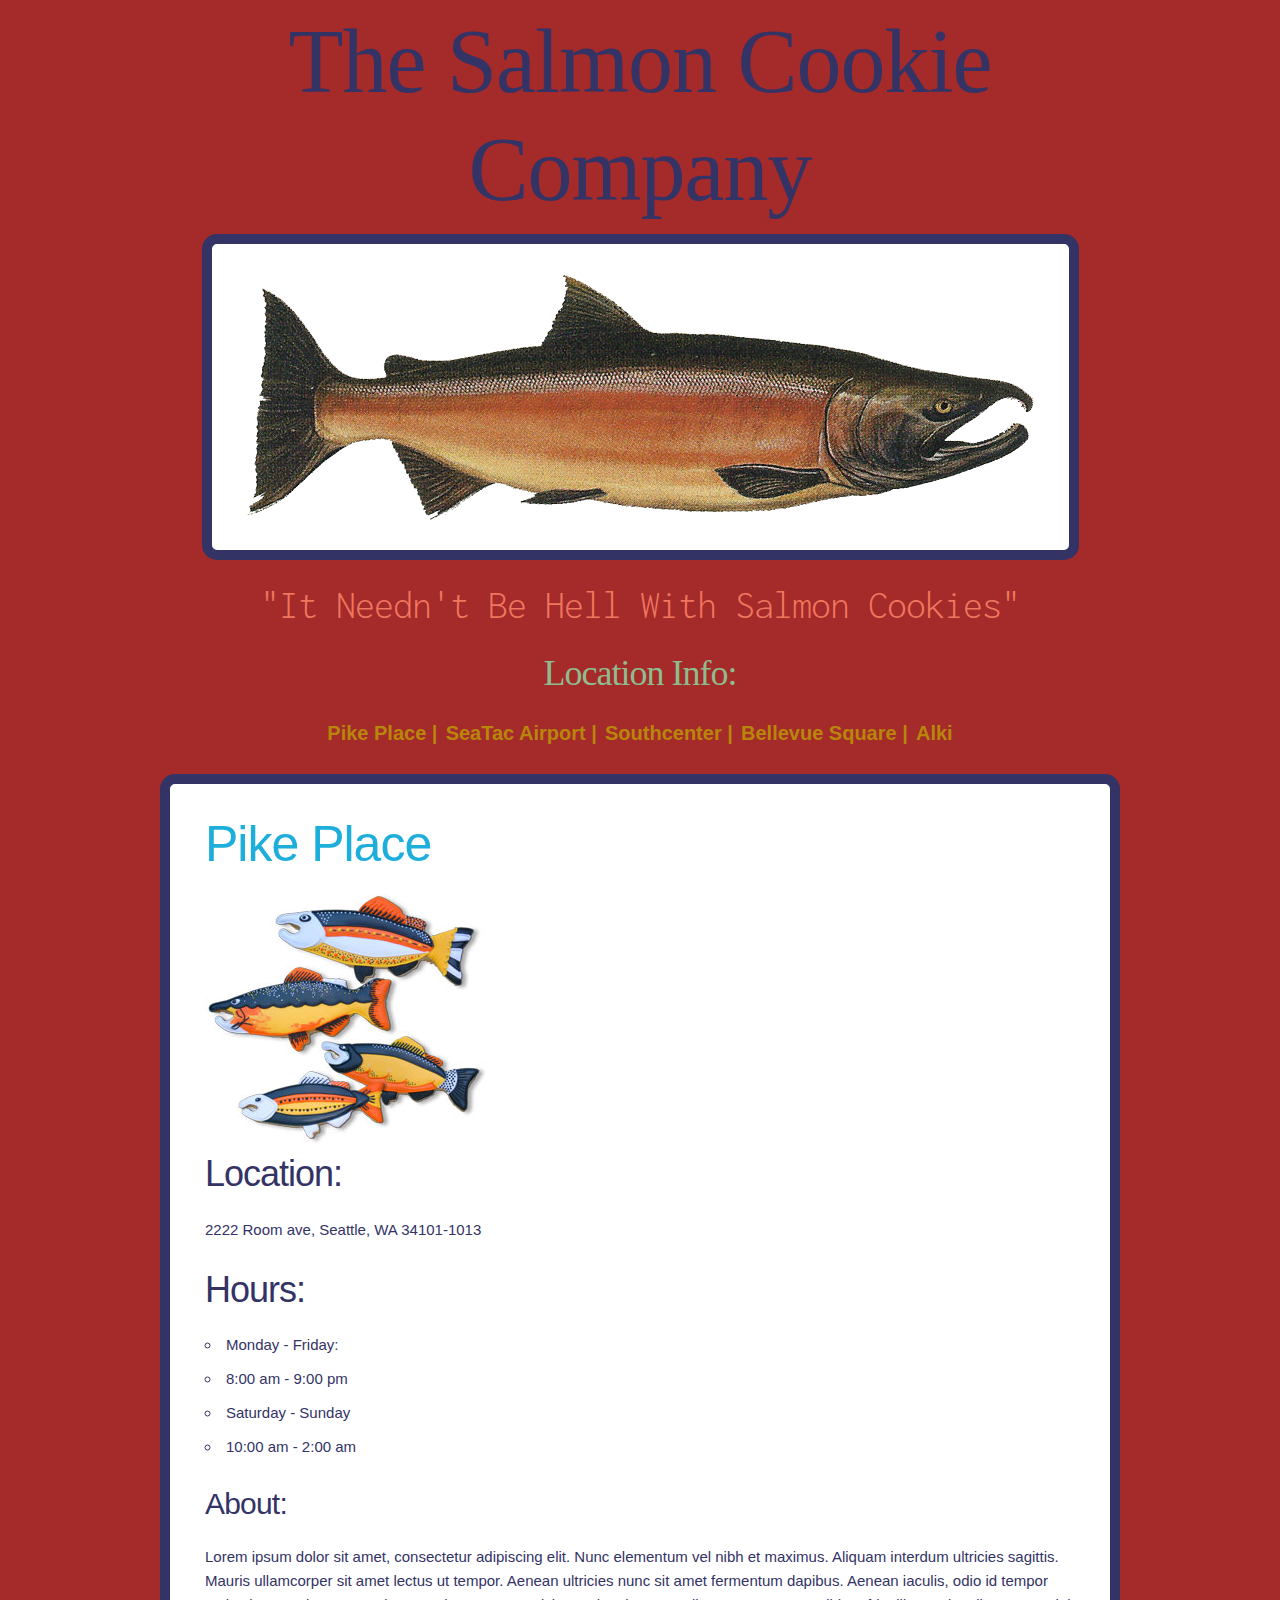
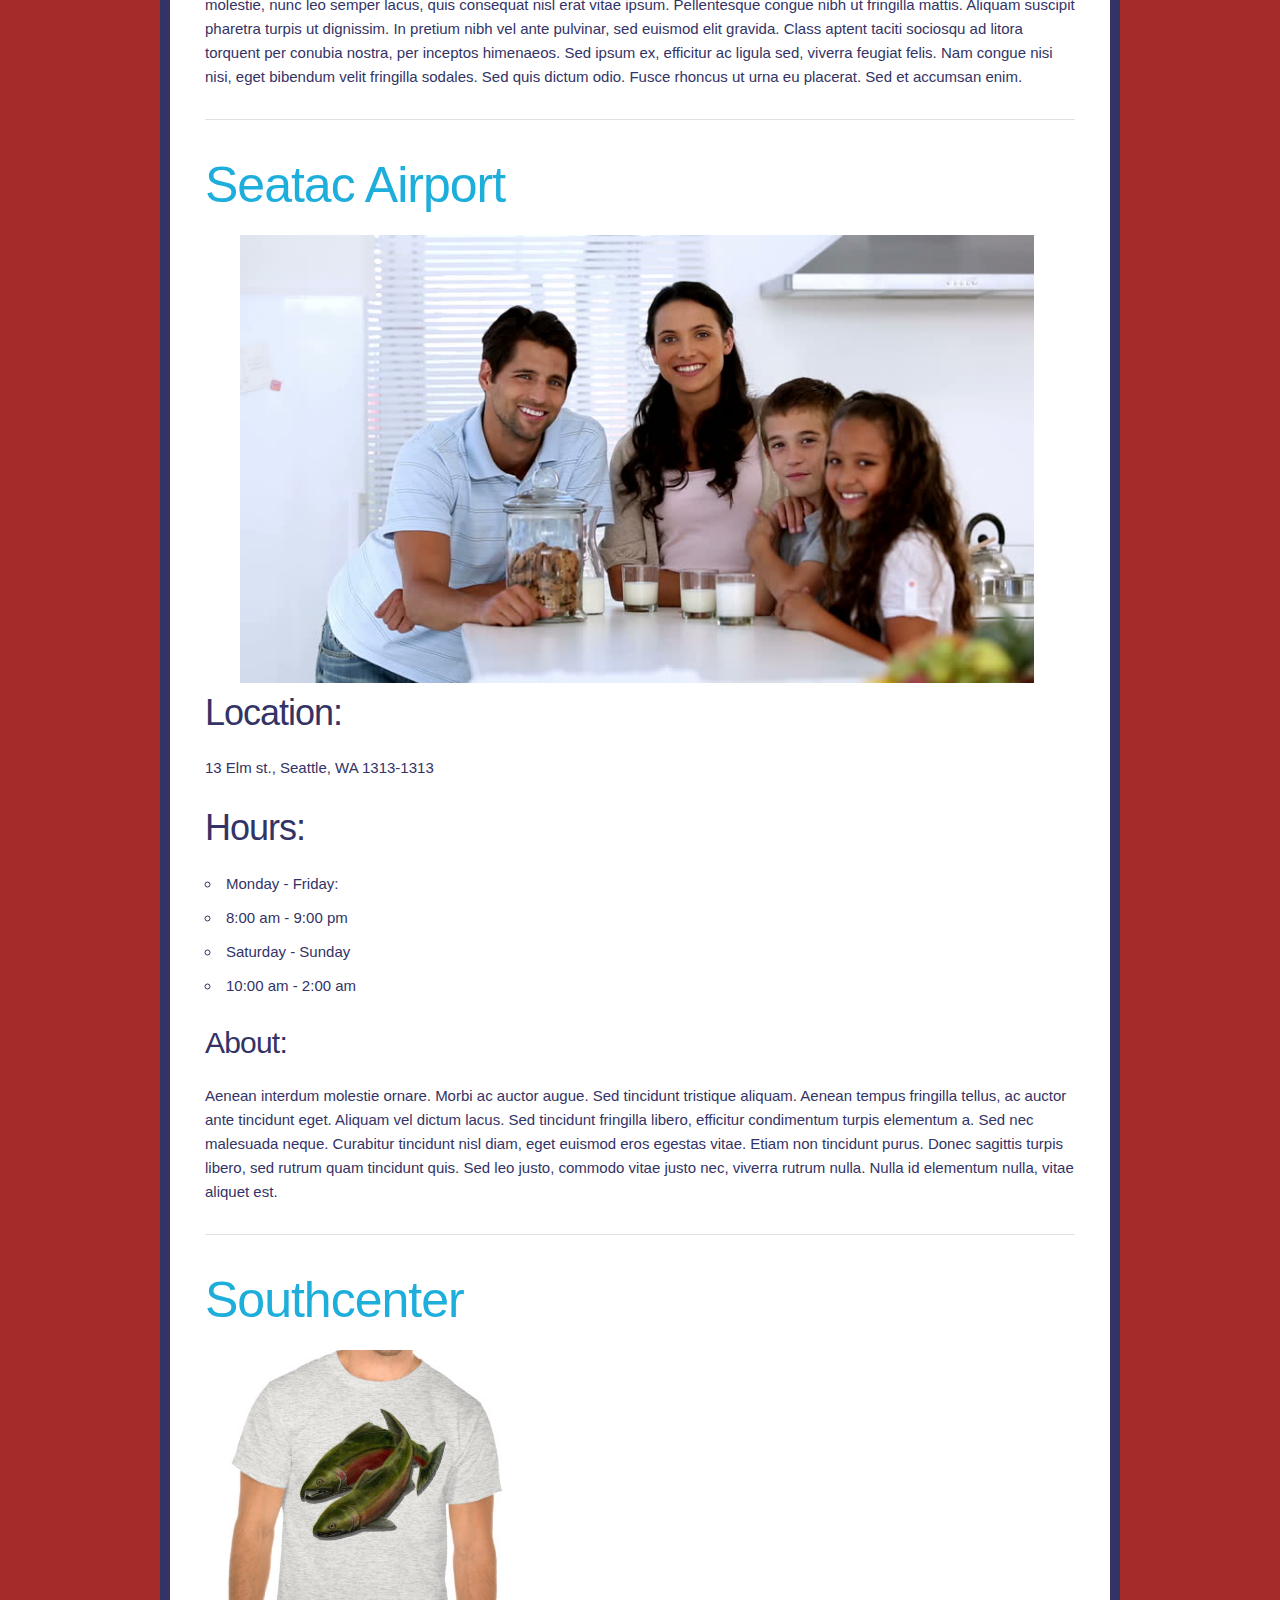
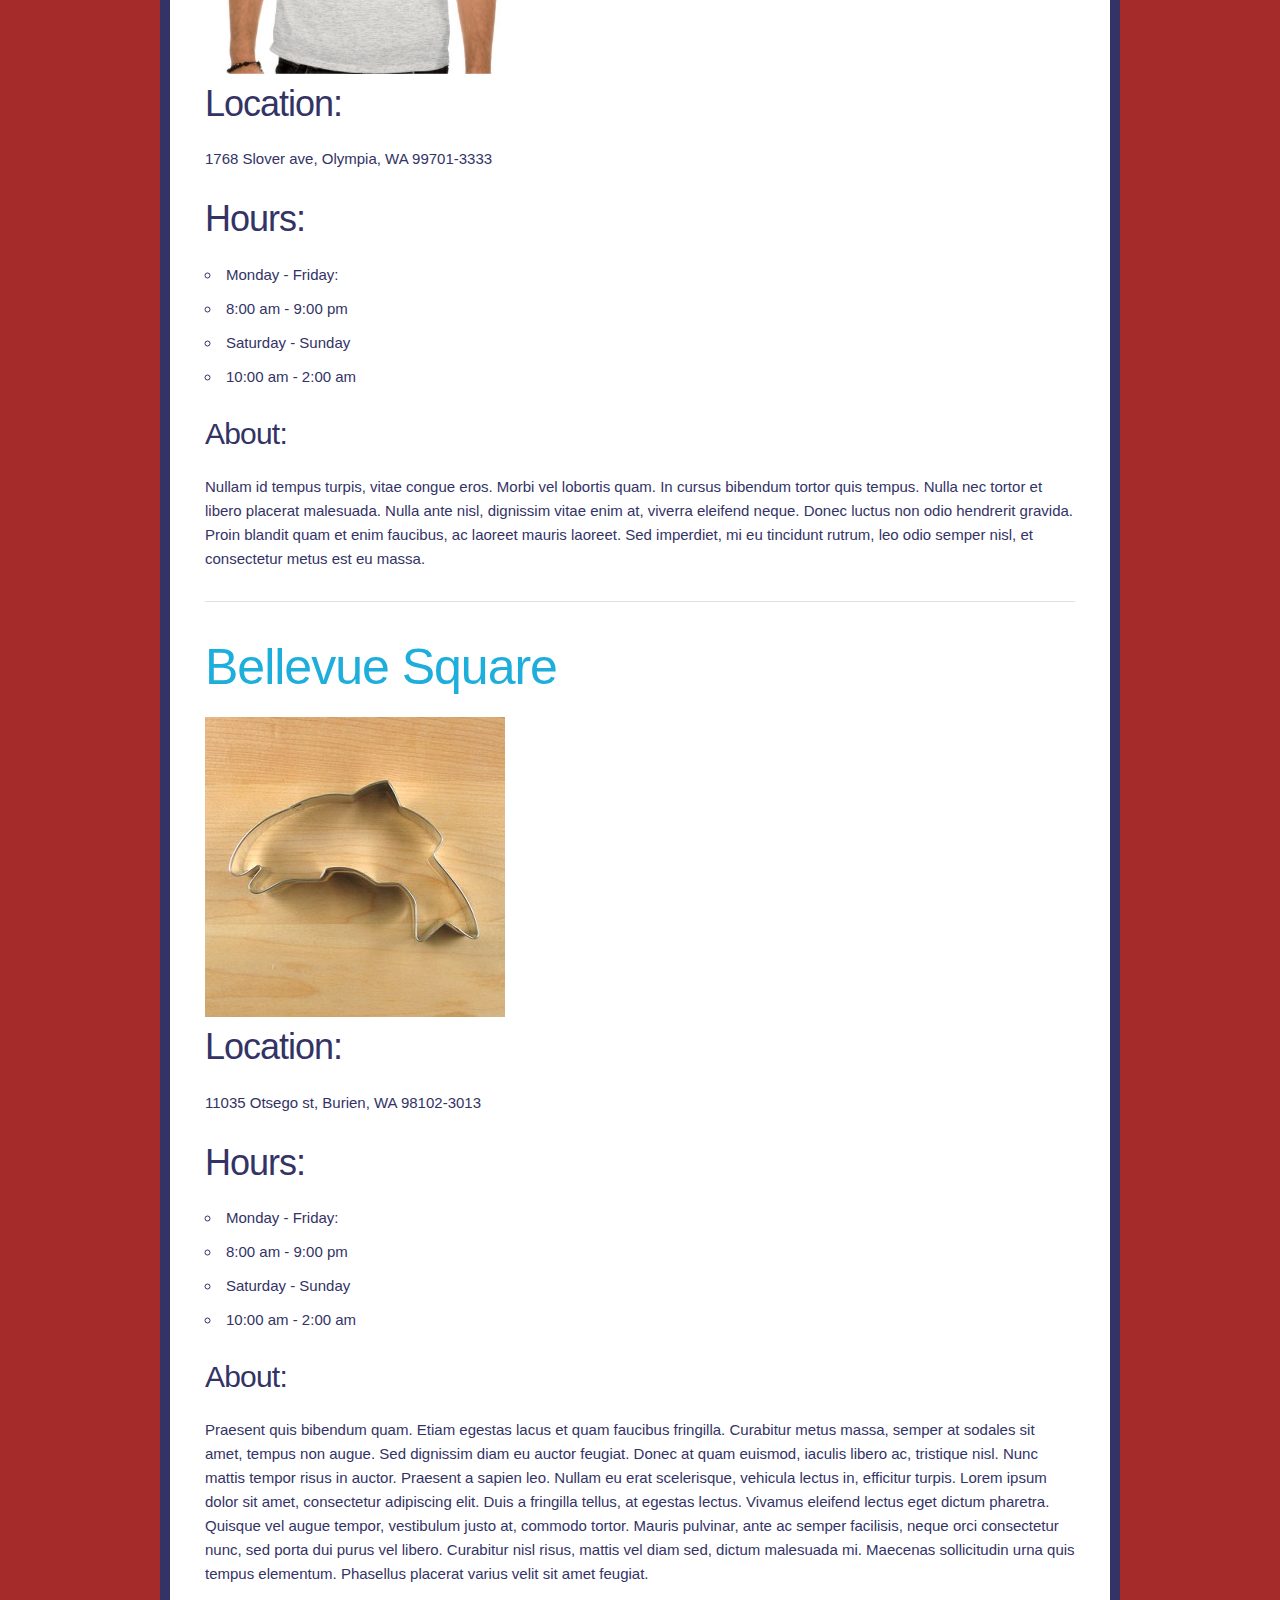
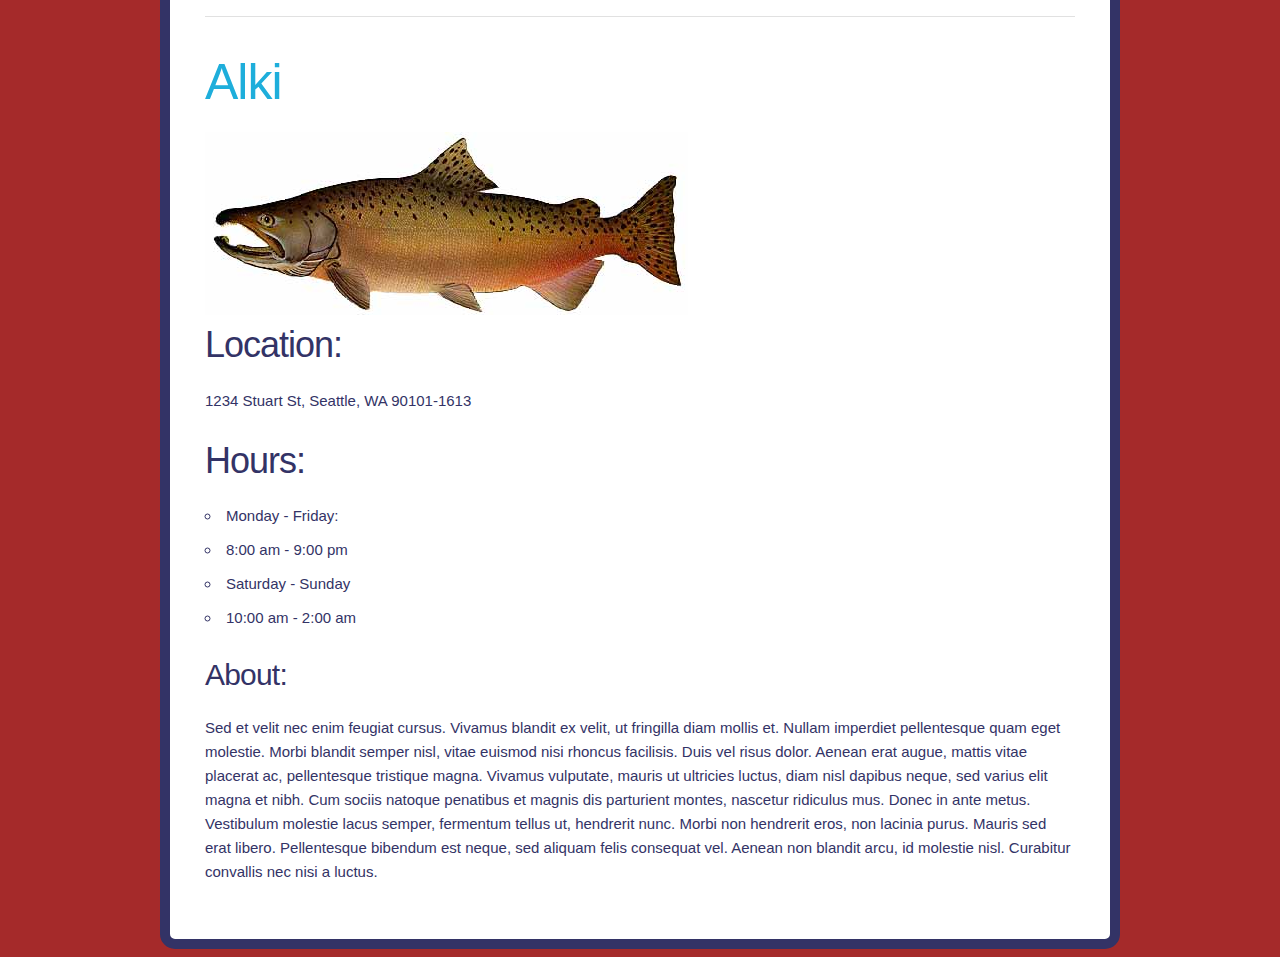
==== commit 59f18ff4: "Changed the Samuel L. Jackson ipsum to latin due to some of the language." ====
--- a/index.html
+++ b/index.html
@@ -36,11 +36,11 @@
     <div class="row">
 
       <div class="twelve columns">
-      <div class="borders1">
+      <div class="borders">
       <div class="hrs-info">
         <h1><a id="pikeS">Pike Place</a></h1>
         <div class="twelve columns">
-          <img class="new-im" src="images/fish.jpeg" alt="picture of a salmon cookie">
+          <img class="new-im u-max-full-width" src="images/fish.jpeg" alt="picture of a salmon cookie">
         </div>
         <h3>Location:</h3>
           <p>2222 Room ave, Seattle, WA 34101-1013</p>
@@ -52,7 +52,7 @@
             <li>10:00 am - 2:00 am</li>
           </ul>
         <h4>About:</h4>
-          <p>Well, the way they make shows is, they make one show. That show's called a pilot. Then they show that show to the people who make shows, and on the strength of that one show they decide if they're going to make more shows. Some pilots get picked and become television programs. Some don't, become nothing. She starred in one of the ones that became nothing.</p>
+          <p>Lorem ipsum dolor sit amet, consectetur adipiscing elit. Nunc elementum vel nibh et maximus. Aliquam interdum ultricies sagittis. Mauris ullamcorper sit amet lectus ut tempor. Aenean ultricies nunc sit amet fermentum dapibus. Aenean iaculis, odio id tempor molestie, nunc leo semper lacus, quis consequat nisl erat vitae ipsum. Pellentesque congue nibh ut fringilla mattis. Aliquam suscipit pharetra turpis ut dignissim. In pretium nibh vel ante pulvinar, sed euismod elit gravida. Class aptent taciti sociosqu ad litora torquent per conubia nostra, per inceptos himenaeos. Sed ipsum ex, efficitur ac ligula sed, viverra feugiat felis. Nam congue nisi nisi, eget bibendum velit fringilla sodales. Sed quis dictum odio. Fusce rhoncus ut urna eu placerat. Sed et accumsan enim.</p>
     </div>
     <hr />
     <div class="hrs-info">
@@ -71,7 +71,7 @@
             <li>10:00 am - 2:00 am</li>
           </ul>
         <h4>About:</h4>
-          <p>You think water moves fast? You should see ice. It moves like it has a mind. Like it knows it killed the world once and got a taste for murder. After the avalanche, it took us a week to climb out. Now, I don't know exactly when we turned on each other, but I know that seven of us survived the slide... and only five made it out. Now we took an oath, that I'm breaking now. We said we'd say it was the snow that killed the other two, but it wasn't. Nature is lethal but it doesn't hold a candle to man.</p>
+          <p>Aenean interdum molestie ornare. Morbi ac auctor augue. Sed tincidunt tristique aliquam. Aenean tempus fringilla tellus, ac auctor ante tincidunt eget. Aliquam vel dictum lacus. Sed tincidunt fringilla libero, efficitur condimentum turpis elementum a. Sed nec malesuada neque. Curabitur tincidunt nisl diam, eget euismod eros egestas vitae. Etiam non tincidunt purus. Donec sagittis turpis libero, sed rutrum quam tincidunt quis. Sed leo justo, commodo vitae justo nec, viverra rutrum nulla. Nulla id elementum nulla, vitae aliquet est.</p>
     </div>
     <hr />
     <div class="hrs-info">
@@ -90,7 +90,7 @@
             <li>10:00 am - 2:00 am</li>
           </ul>
         <h4>About:</h4>
-          <p>Look, just because I don't be givin' no man a foot massage don't make it right for Marsellus to throw Antwone into a glass motherfuckin' house, fuckin' up the way the nigger talks. Motherfucker do that shit to me, he better paralyze my ass, 'cause I'll kill the motherfucker, know what I'm sayin'?</p>
+          <p>Nullam id tempus turpis, vitae congue eros. Morbi vel lobortis quam. In cursus bibendum tortor quis tempus. Nulla nec tortor et libero placerat malesuada. Nulla ante nisl, dignissim vitae enim at, viverra eleifend neque. Donec luctus non odio hendrerit gravida. Proin blandit quam et enim faucibus, ac laoreet mauris laoreet. Sed imperdiet, mi eu tincidunt rutrum, leo odio semper nisl, et consectetur metus est eu massa.</p>
 
     </div>
     <hr />
@@ -110,7 +110,7 @@
             <li>10:00 am - 2:00 am</li>
           </ul>
         <h4>About:</h4>
-          <p>My money's in that office, right? If she start giving me some bullshit about it ain't there, and we got to go someplace else and get it, I'm gonna shoot you in the head then and there. Then I'm gonna shoot that bitch in the kneecaps, find out where my goddamn money is. She gonna tell me too. Hey, look at me when I'm talking to you, motherfucker. You listen: we go in there, and that nigga Winston or anybody else is in there, you the first motherfucker to get shot. You understand?</p>
+          <p>Praesent quis bibendum quam. Etiam egestas lacus et quam faucibus fringilla. Curabitur metus massa, semper at sodales sit amet, tempus non augue. Sed dignissim diam eu auctor feugiat. Donec at quam euismod, iaculis libero ac, tristique nisl. Nunc mattis tempor risus in auctor. Praesent a sapien leo. Nullam eu erat scelerisque, vehicula lectus in, efficitur turpis. Lorem ipsum dolor sit amet, consectetur adipiscing elit. Duis a fringilla tellus, at egestas lectus. Vivamus eleifend lectus eget dictum pharetra. Quisque vel augue tempor, vestibulum justo at, commodo tortor. Mauris pulvinar, ante ac semper facilisis, neque orci consectetur nunc, sed porta dui purus vel libero. Curabitur nisl risus, mattis vel diam sed, dictum malesuada mi. Maecenas sollicitudin urna quis tempus elementum. Phasellus placerat varius velit sit amet feugiat.</p>
 
     </div>
     <hr />
@@ -130,7 +130,7 @@
             <li>10:00 am - 2:00 am</li>
           </ul>
         <h4>About:</h4>
-          <p>Look, just because I don't be givin' no man a foot massage don't make it right for Marsellus to throw Antwone into a glass motherfuckin' house, fuckin' up the way the nigger talks. Motherfucker do that shit to me, he better paralyze my ass, 'cause I'll kill the motherfucker, know what I'm sayin'?</p>
+          <p>Sed et velit nec enim feugiat cursus. Vivamus blandit ex velit, ut fringilla diam mollis et. Nullam imperdiet pellentesque quam eget molestie. Morbi blandit semper nisl, vitae euismod nisi rhoncus facilisis. Duis vel risus dolor. Aenean erat augue, mattis vitae placerat ac, pellentesque tristique magna. Vivamus vulputate, mauris ut ultricies luctus, diam nisl dapibus neque, sed varius elit magna et nibh. Cum sociis natoque penatibus et magnis dis parturient montes, nascetur ridiculus mus. Donec in ante metus. Vestibulum molestie lacus semper, fermentum tellus ut, hendrerit nunc. Morbi non hendrerit eros, non lacinia purus. Mauris sed erat libero. Pellentesque bibendum est neque, sed aliquam felis consequat vel. Aenean non blandit arcu, id molestie nisl. Curabitur convallis nec nisi a luctus.</p>
         </div>
       </div>
     </div>
--- a/css/style.css
+++ b/css/style.css
@@ -20,7 +20,7 @@
    border-radius: 15px;
  }
 
- .borders1 {
+ .borders {
    background-color: white;
    padding: 30px 35px 30px 35px;
    border: 10px solid #333366;
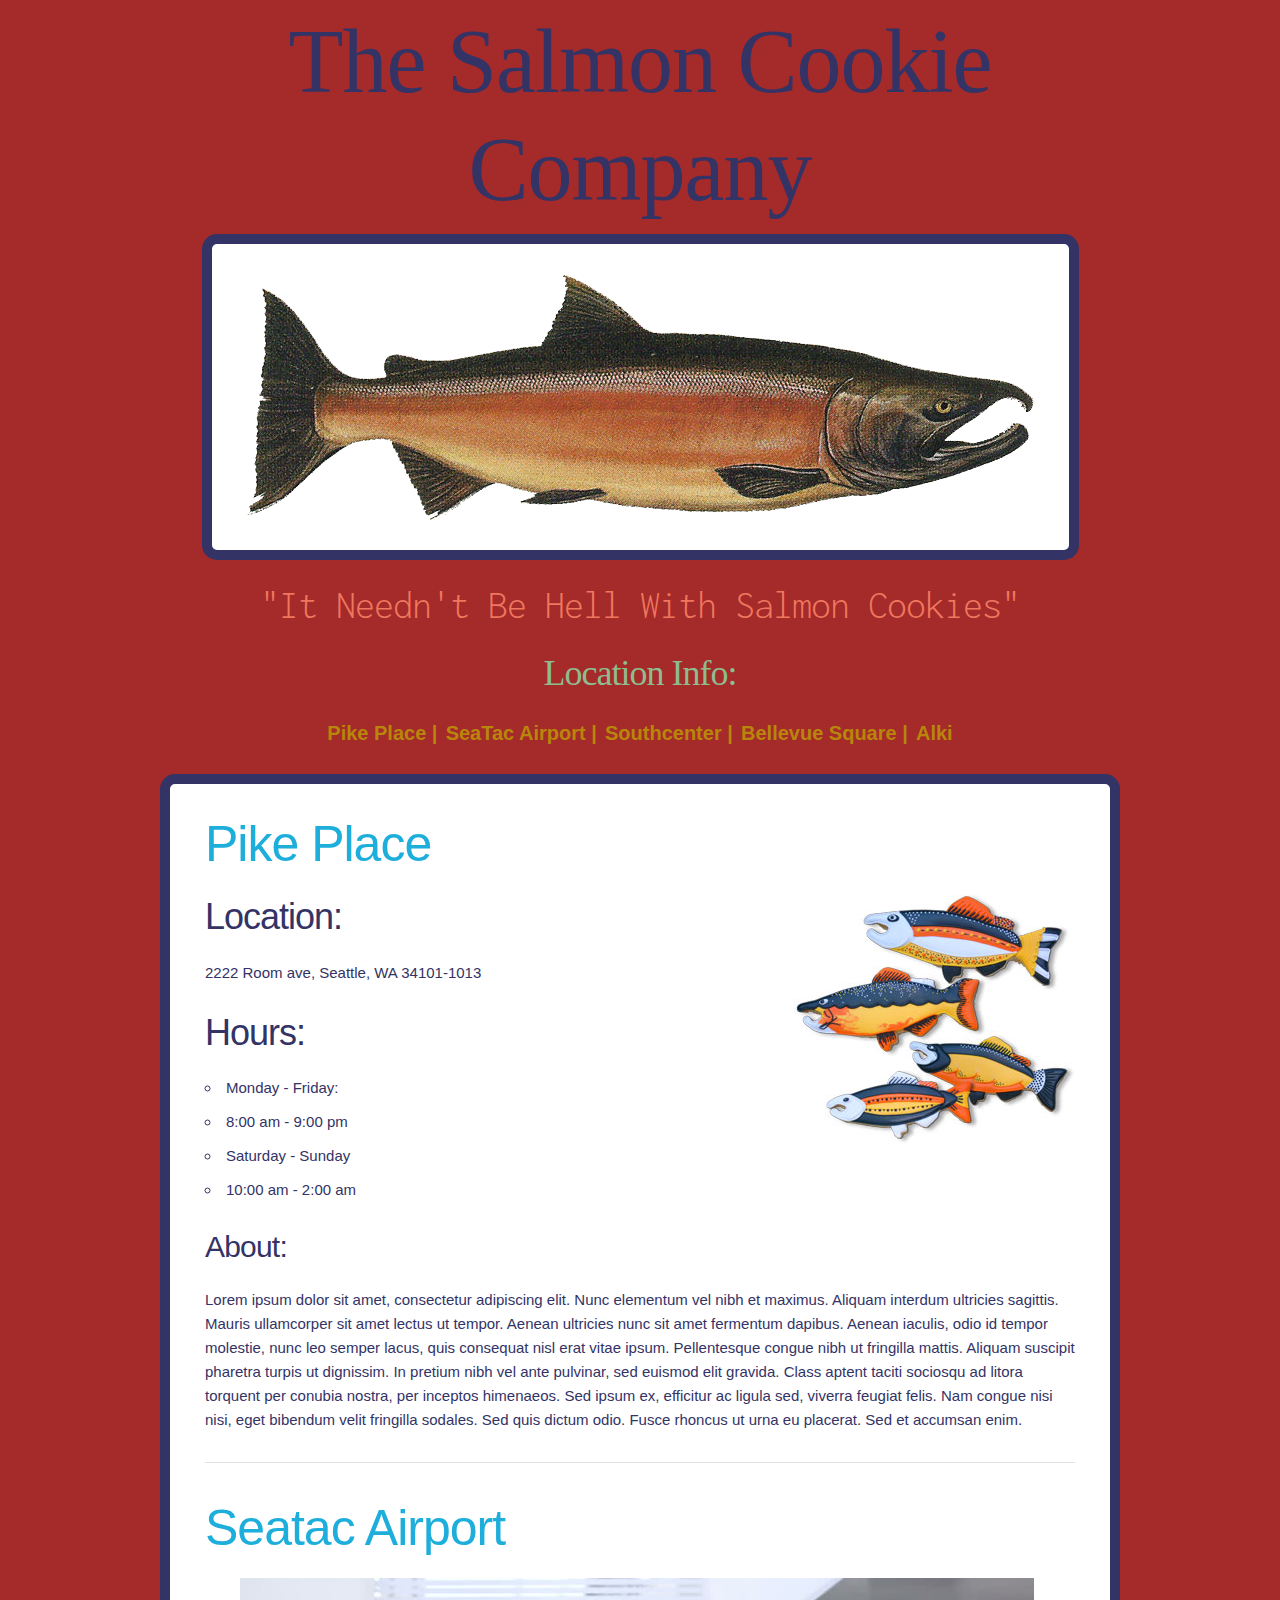
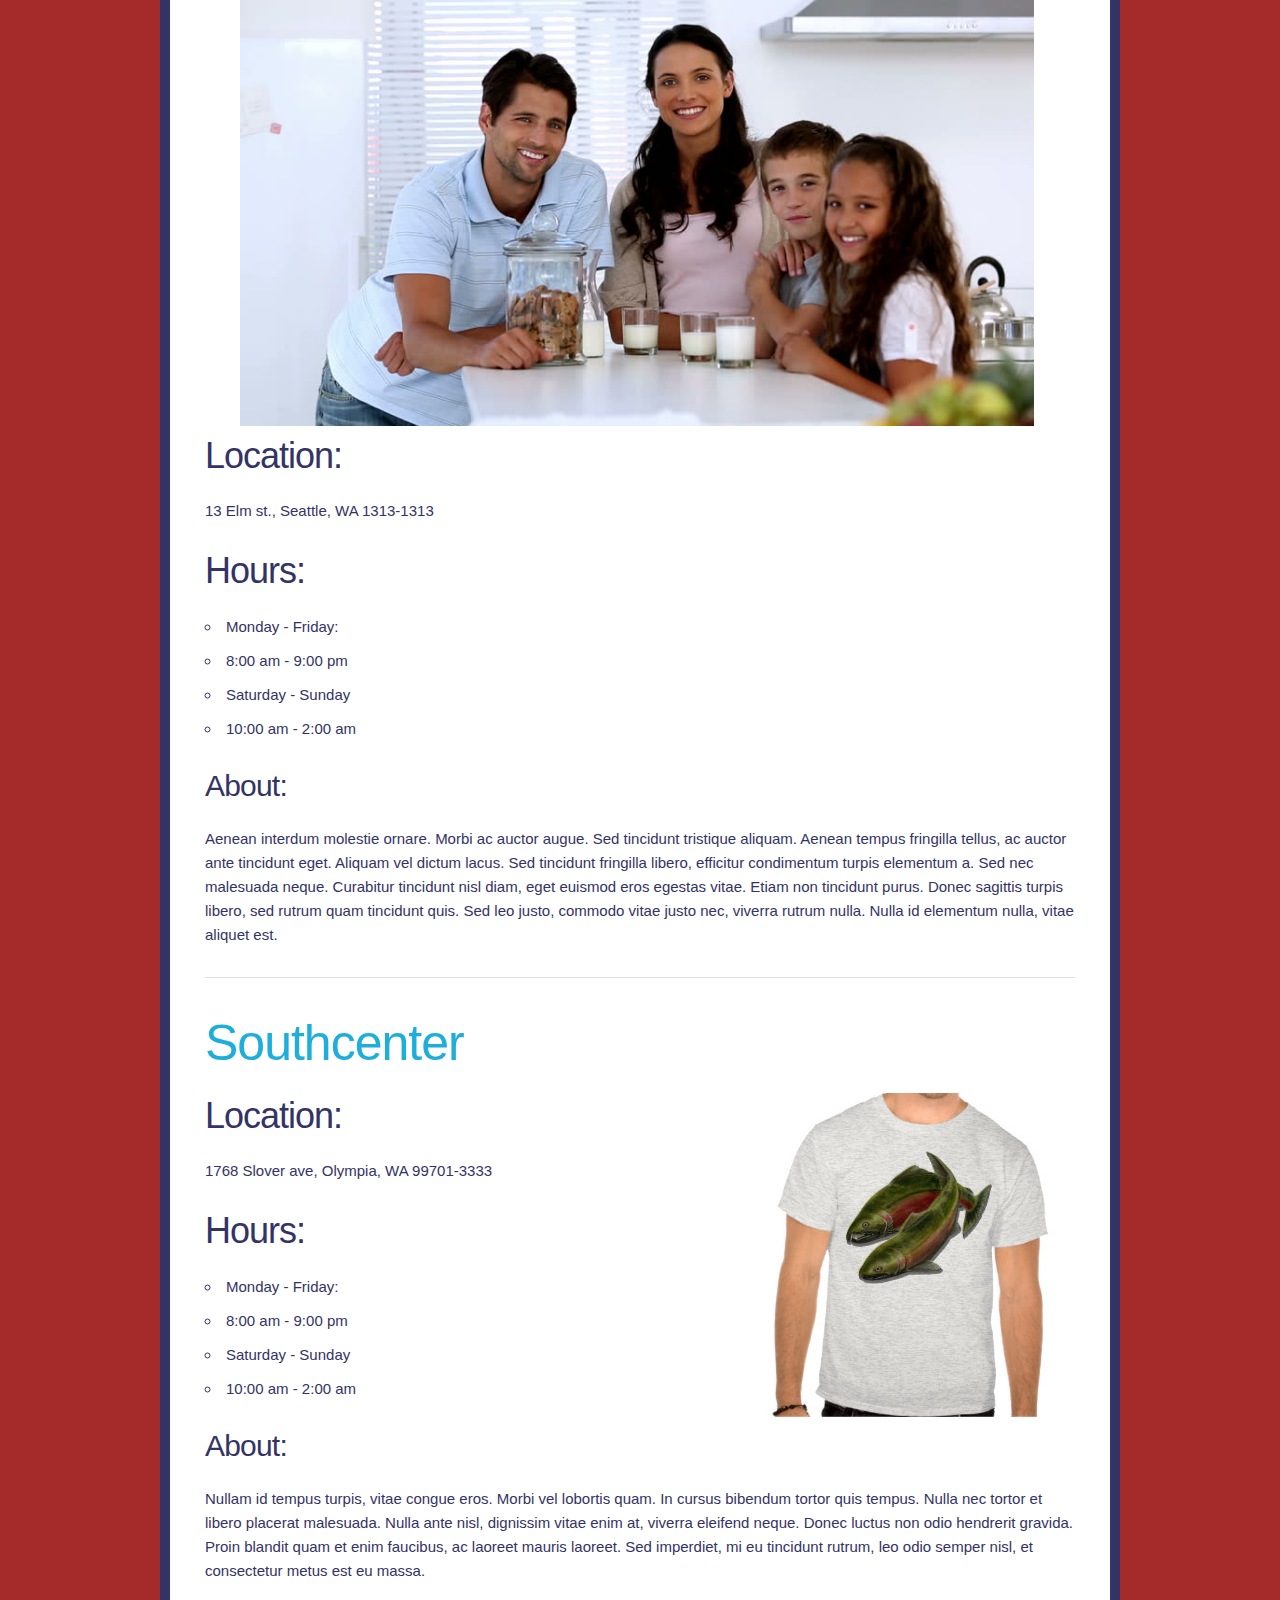
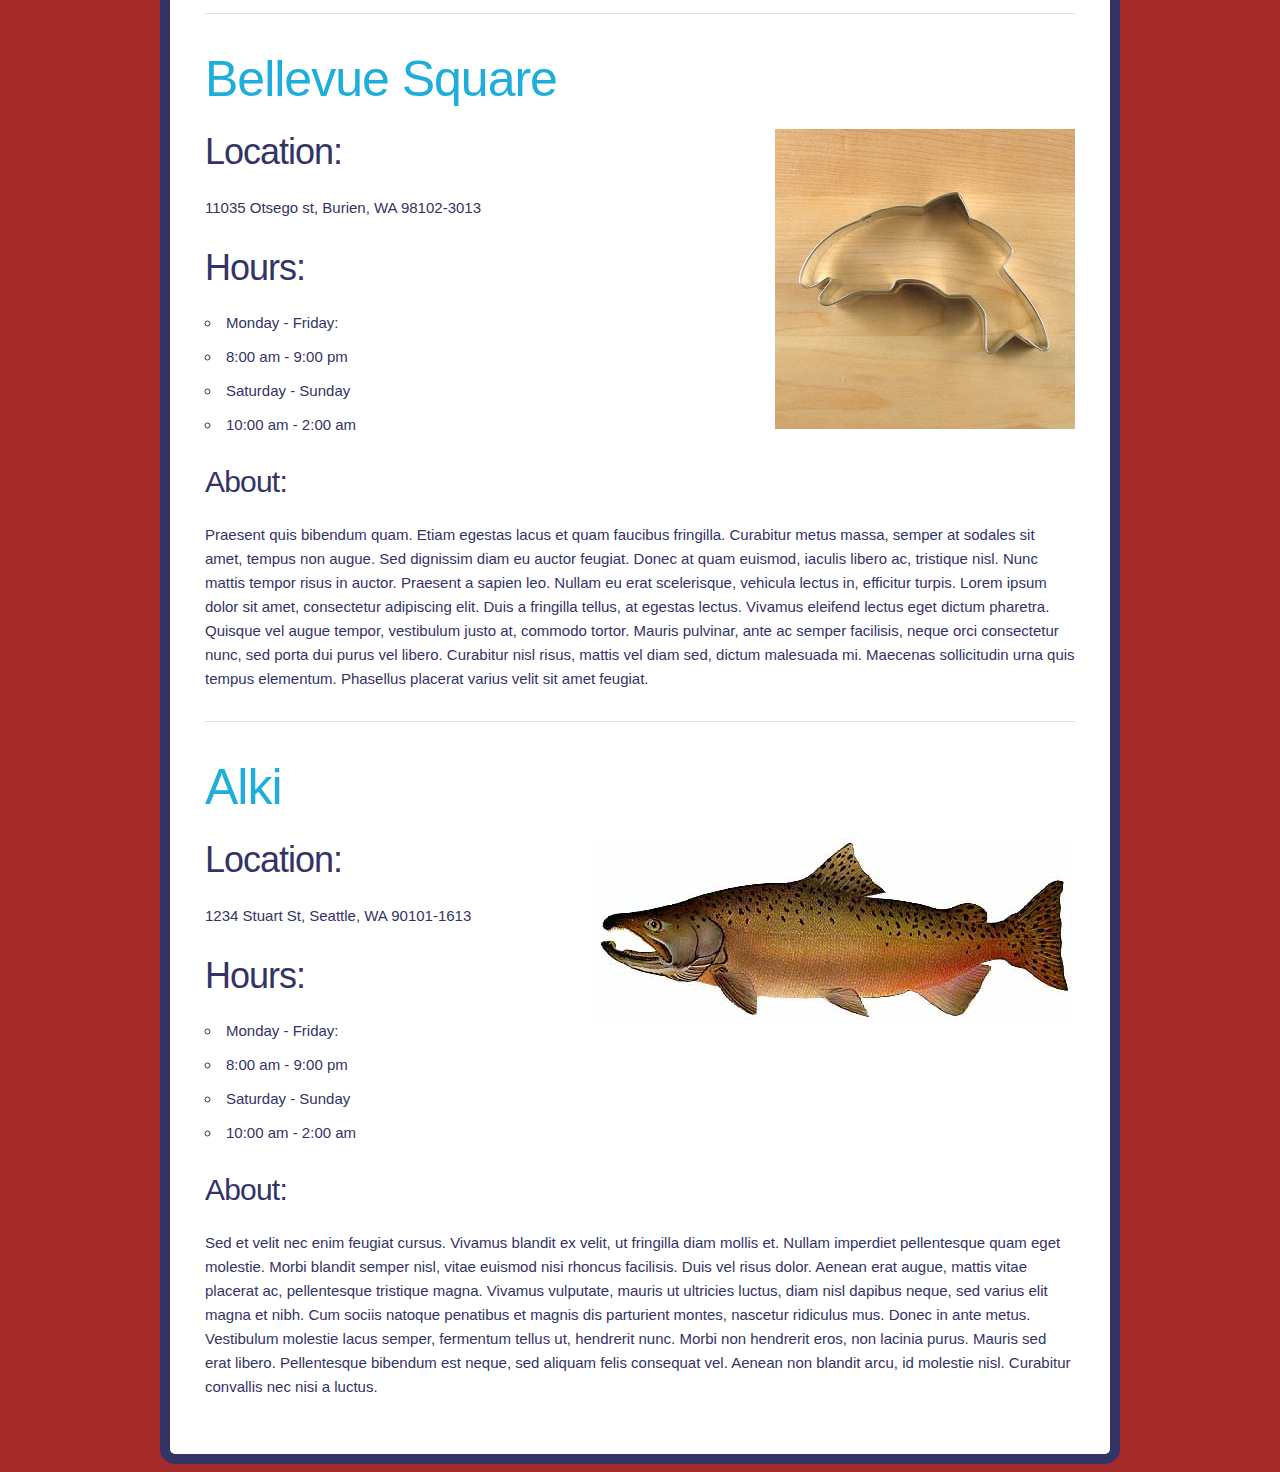
==== commit 1a696050: "Did final css on project" ====
--- a/index.html
+++ b/index.html
@@ -39,9 +39,7 @@
       <div class="borders">
       <div class="hrs-info">
         <h1><a id="pikeS">Pike Place</a></h1>
-        <div class="twelve columns">
-          <img class="new-im u-max-full-width" src="images/fish.jpeg" alt="picture of a salmon cookie">
-        </div>
+          <img class="new-im u-max-full-width u-pull-right side-img" src="images/fish.jpeg" alt="picture of a salmon cookie">
         <h3>Location:</h3>
           <p>2222 Room ave, Seattle, WA 34101-1013</p>
         <h3>Hours:</h3>
@@ -77,9 +75,7 @@
     <div class="hrs-info">
 
         <h1><a id="southS">Southcenter</a></h1>
-        <div class="twelve columns">
-          <img class="new-im u-max-full-width" src="images/shirt.jpeg" alt="picture of a salmon cookie">
-        </div>
+          <img class="new-im u-max-full-width u-pull-right" src="images/shirt.jpeg" alt="picture of a salmon cookie">
         <h3>Location:</h3>
           <p>1768 Slover ave, Olympia, WA 99701-3333</p>
         <h3>Hours:</h3>
@@ -97,9 +93,7 @@
     <div class="hrs-info">
 
         <h1><a id="bellS">Bellevue Square</a></h1>
-        <div class="twelve columns">
-          <img class="new-im u-max-full-width" src="images/cutter.jpeg" alt="picture of a salmon cookie">
-        </div>
+          <img class="new-im u-max-full-width u-pull-right" src="images/cutter.jpeg" alt="picture of a salmon cookie">
         <h3>Location:</h3>
           <p>11035 Otsego st, Burien, WA 98102-3013</p>
         <h3>Hours:</h3>
@@ -117,9 +111,7 @@
     <div class="hrs-info">
 
         <h1><a id="alkS">Alki</a></h1>
-        <div class="twelve columns">
-          <img class="new-im u-max-full-width" src="images/chinook.jpeg" alt="picture of a salmon cookie">
-        </div>
+          <img class="new-im u-max-full-width u-pull-right" src="images/chinook.jpeg" alt="picture of a salmon cookie">
         <h3>Location:</h3>
           <p>1234 Stuart St, Seattle, WA 90101-1613</p>
         <h3>Hours:</h3>
